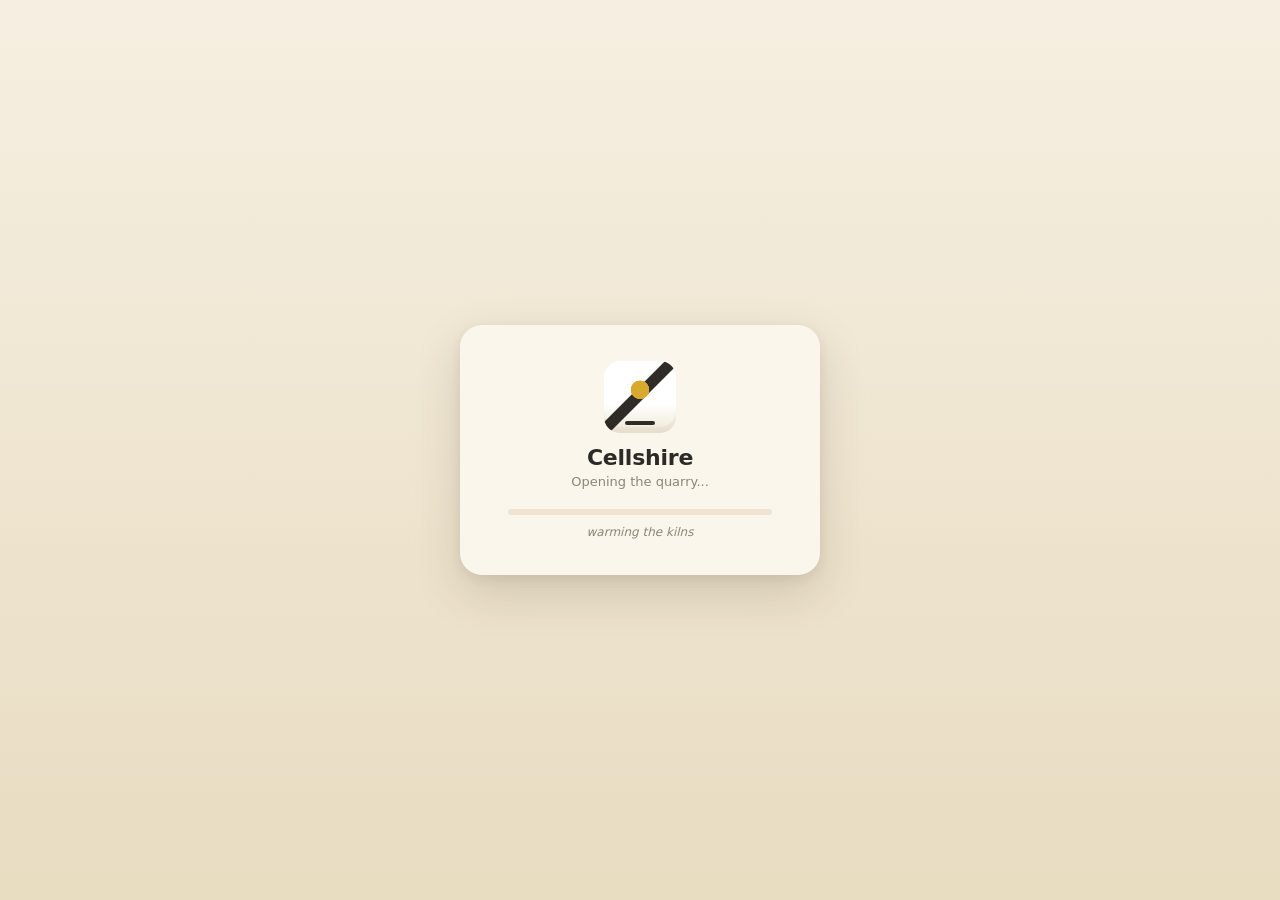
==== index.html @ f234e64b "Polish Cellshire HUD and play feedback" ====
<!DOCTYPE html>
<html lang="en">
<head>
    <meta charset="UTF-8" />
    <meta name="viewport" content="width=device-width, initial-scale=1.0, maximum-scale=1.0, user-scalable=no, viewport-fit=cover" />
    <meta name="theme-color" content="#1b5ba8" />
    <meta name="apple-mobile-web-app-capable" content="yes" />
    <meta name="apple-mobile-web-app-status-bar-style" content="black-translucent" />
    <title>Cellshire</title>
    <link rel="stylesheet" href="styles.css" />
</head>
<body>
    <div id="loading-screen">
        <div class="loading-card">
            <div class="loading-logo"></div>
            <div class="loading-title">Cellshire</div>
            <div class="loading-sub">Opening the quarry...</div>
            <div class="loading-bar"><div class="loading-fill" id="loading-fill"></div></div>
            <div class="loading-status" id="loading-status">warming the kilns</div>
        </div>
    </div>

    <div id="app" class="hidden">
        <canvas id="game-canvas"></canvas>

        <header id="title-card">
            <div class="title-logo"></div>
            <div class="title-text">
                <h1>Cellshire</h1>
                <p>Mine the epoch. Build your claim.</p>
            </div>
        </header>

        <aside id="toolbar"></aside>

        <section id="palette">
            <nav id="palette-tabs"></nav>
            <div id="palette-grid"></div>
        </section>

        <section id="hud">
            <div class="hud-row">
                <div class="hud-clock">
                    <span class="sun-icon"></span>
                    <span id="hud-time">10:42</span>
                </div>
            </div>
            <div class="hud-toggles">
                <label class="toggle"><span>Shadows</span><input type="checkbox" id="toggle-ao" checked /><span class="switch"></span></label>
                <label class="toggle"><span>Grid</span><input type="checkbox" id="toggle-grid" /><span class="switch"></span></label>
                <label class="toggle"><span>Borders</span><input type="checkbox" id="toggle-borders" checked /><span class="switch"></span></label>
            </div>
            <div class="hud-layers">Layers</div>
        </section>

        <details id="instructions" aria-label="Controls help">
            <summary class="ins-summary">
                <span class="ins-badge" aria-hidden="true">?</span>
                <span class="ins-summary-label">Controls</span>
                <span class="ins-summary-hint" aria-hidden="true">click to open</span>
            </summary>
            <div class="ins-grid ins-grid--mouse">
                <span class="key">Click</span><span>Walk, mine, or place at home</span>
                <span class="key">Drag</span><span>Brush place while at home</span>
                <span class="key">Right click</span><span>Erase at home</span>
                <span class="key">Right drag</span><span>Brush erase at home</span>
                <span class="key">Shift drag</span><span>Pan camera</span>
                <span class="key">Wheel</span><span>Zoom</span>
                <span class="key">H / V</span><span>Flip preview</span>
                <span class="key">E</span><span>Toggle erase mode</span>
                <span class="key">G</span><span>Toggle grid</span>
                <span class="key">1-5</span><span>Switch categories</span>
                <span class="key">S / R</span><span>Save / reset home</span>
            </div>
            <div class="ins-grid ins-grid--touch">
                <span class="key">Tap</span><span>Walk, mine, or place at home</span>
                <span class="key">Drag</span><span>Brush place while at home</span>
                <span class="key">Long-press</span><span>Erase at home</span>
                <span class="key">Pinch</span><span>Zoom in / out</span>
                <span class="key">Two-finger drag</span><span>Pan camera</span>
                <span class="key">Tabs</span><span>Switch asset categories</span>
            </div>
        </details>

        <div id="toast"></div>
    </div>

    <script type="module" src="src/main.js"></script>
</body>
</html>
---- styles.css ----
/* Cellshire — UI styling.
   Quarry-map panels use warm parchment, CKB cobalt, and restrained ore accents.
   All shapes are CSS only; in-game art is the generated pack. */

:root {
    --cream: #f4ede0;
    --cream-2: #ede4d2;
    --paper: #fbf6ec;
    --ink: #2b2a26;
    --ink-soft: #51504a;
    --muted: #8a8678;
    --line: #d9d0bd;
    --shadow: 0 8px 24px rgba(60, 50, 30, 0.10), 0 2px 6px rgba(60, 50, 30, 0.06);
    --shadow-lg: 0 18px 48px rgba(60, 50, 30, 0.16), 0 4px 12px rgba(60, 50, 30, 0.08);
    --cobalt: #1b5ba8;
    --cobalt-2: #2e6fbc;
    --cobalt-light: #d6e6f6;
    --terracotta: #c4622e;
    --leaf: #3d7355;
    --bougainvillea: #d85b8e;
    --sand: #e8d4a8;
    --water: #6ec8e0;
    --coal: #2f2b27;
    --ore-gold: #d9a92f;
    --radius: 14px;
    --radius-sm: 10px;
    --radius-lg: 22px;
    --edge-gap: 16px;
    --left-rail-width: 72px;
    /* Title card height (roughly): 12px padding + 44px logo + 12px padding ≈ 68px.
       Toolbar anchors directly under this with a single edge-gap so the title
       and toolbar read as one connected left rail rather than two floating cards. */
    --title-card-height: 68px;
}

* { box-sizing: border-box; }

/* Play vs build mode. The placement toolbar + asset palette are hidden in
   the public mine and become visible in dev/property editing surfaces. */
body.mode-play #toolbar,
body.mode-play #palette {
    display: none !important;
}

html, body {
    margin: 0;
    padding: 0;
    height: 100%;
    width: 100%;
    overflow: hidden;
    font-family: 'Inter', 'SF Pro Text', system-ui, -apple-system, 'Segoe UI', Roboto, sans-serif;
    color: var(--ink);
    background: linear-gradient(180deg, #f6efe1 0%, #ebe1cc 100%);
    /* iOS Safari sometimes "rubber-band" scrolls the page even when
       overflow is hidden — this disables it so swipe gestures stay
       inside the canvas where they belong. */
    overscroll-behavior: none;
    -webkit-tap-highlight-color: transparent;
    -webkit-touch-callout: none;
    -webkit-user-select: none;
    user-select: none;
    /* Use the dynamic viewport unit when available — on mobile Safari
       100vh includes the URL bar's hidden area, leaving the bottom of
       the canvas chopped off. 100dvh follows the actual visible area. */
    height: 100dvh;
}

#app.hidden { display: none; }

#game-canvas {
    position: fixed;
    inset: 0;
    width: 100vw;
    height: 100vh;
    height: 100dvh;
    display: block;
    background:
        radial-gradient(ellipse at 50% 30%, #fbf6ec 0%, #f0e7d2 60%, #e3d6ba 100%);
    cursor: crosshair;
    /* Stop the browser from interpreting touch gestures (scroll, pinch
       zoom, double-tap zoom, swipe-back nav). The InputManager handles
       all of them in JS now. */
    touch-action: none;
}

/* The touch-controls cheatsheet variant is a no-op on mouse devices —
   a media query below swaps it in on coarse-pointer devices. */
.ins-grid--touch { display: none; }

/* ── Loading screen ─────────────────────────────────────────────── */

#loading-screen {
    position: fixed;
    inset: 0;
    display: grid;
    place-items: center;
    background: linear-gradient(180deg, #f6efe1, #e8dcc1);
    z-index: 999;
}
#loading-screen.hidden { display: none; }

.loading-card {
    background: var(--paper);
    border-radius: var(--radius-lg);
    padding: 36px 48px;
    box-shadow: var(--shadow-lg);
    text-align: center;
    width: 360px;
}
.loading-logo {
    width: 72px;
    height: 72px;
    margin: 0 auto 12px;
    background:
        radial-gradient(circle at 50% 40%, var(--ore-gold) 0 16%, transparent 17%),
        linear-gradient(135deg, transparent 42%, var(--coal) 43% 53%, transparent 54%),
        linear-gradient(180deg, #fff 60%, #efe7d3 100%);
    border-radius: 16px;
    box-shadow: inset 0 -6px 0 rgba(0,0,0,0.04);
    position: relative;
}
.loading-logo::after {
    content: '';
    position: absolute;
    bottom: 8px; left: 50%; transform: translateX(-50%);
    width: 30px; height: 4px; background: var(--coal);
    border-radius: 2px;
}
.loading-title { font-size: 22px; font-weight: 700; letter-spacing: -0.01em; }
.loading-sub   { color: var(--muted); margin-top: 4px; font-size: 13px; }

.loading-bar {
    margin-top: 20px;
    height: 6px;
    width: 100%;
    background: var(--cream-2);
    border-radius: 999px;
    overflow: hidden;
}
.loading-fill {
    height: 100%;
    width: 0%;
    background: linear-gradient(90deg, var(--cobalt), var(--cobalt-2));
    transition: width 0.18s ease;
}
.loading-status {
    margin-top: 10px;
    font-size: 12px;
    color: var(--muted);
    font-style: italic;
}

/* ── Title card ────────────────────────────────────────────────── */

#title-card {
    position: fixed;
    top: 16px;
    left: 16px;
    display: flex;
    align-items: center;
    gap: 12px;
    padding: 12px 18px 12px 12px;
    background: rgba(251, 246, 236, 0.96);
    border: 1px solid rgba(47, 43, 39, 0.10);
    border-radius: var(--radius-sm);
    box-shadow: var(--shadow);
    z-index: 10;
    user-select: none;
}
.title-logo {
    width: 44px;
    height: 44px;
    border-radius: 10px;
    background:
        radial-gradient(circle at 50% 34%, var(--ore-gold) 0 18%, transparent 19%),
        linear-gradient(135deg, transparent 43%, var(--coal) 44% 54%, transparent 55%),
        linear-gradient(180deg, #fff, #f0e6cf);
    position: relative;
    box-shadow: inset 0 -4px 0 rgba(0,0,0,0.04);
}
.title-logo::before {
    content: '';
    position: absolute;
    width: 26px; height: 14px;
    border-radius: 13px 13px 0 0;
    background: var(--cobalt);
    left: 50%; top: 8px; transform: translateX(-50%);
}
.title-logo::after {
    content: '';
    position: absolute;
    width: 4px; height: 14px;
    background: var(--coal);
    border-radius: 2px;
    left: 50%; top: 22px; transform: translateX(-50%);
}
.title-text h1 {
    margin: 0;
    font-size: 20px;
    font-weight: 700;
    letter-spacing: -0.01em;
    color: var(--cobalt);
}
.title-text p {
    margin: 2px 0 0;
    font-size: 12px;
    color: var(--muted);
}

/* ── Toolbar ───────────────────────────────────────────────────── */

#toolbar {
    position: fixed;
    /* Anchored under the title card to form a single left rail.
       Vertically centering this used to leave it floating in the dead
       middle of the canvas, disconnected from the title above and the
       help below. Top-anchoring fixes the imbalance. */
    top: calc(var(--edge-gap) + var(--title-card-height) + 12px);
    left: var(--edge-gap);
    display: flex;
    flex-direction: column;
    gap: 8px;
    padding: 10px 8px;
    background: var(--paper);
    border-radius: var(--radius);
    box-shadow: var(--shadow);
    z-index: 10;
}
.tool {
    width: 60px;
    padding: 10px 6px 8px;
    border: 0;
    background: transparent;
    border-radius: var(--radius-sm);
    cursor: pointer;
    display: flex;
    flex-direction: column;
    align-items: center;
    gap: 4px;
    color: var(--ink-soft);
    transition: background 0.15s ease, color 0.15s ease, transform 0.05s ease;
    font: inherit;
}
.tool:hover { background: var(--cream-2); }
.tool:active { transform: scale(0.97); }
.tool.active {
    background: var(--cobalt-light);
    color: var(--cobalt);
}
.tool .ti {
    /* Icons are drawn on a 44×44 logical canvas. We display them at 36px
       (was 22px) so the glyph reads at a glance, sized to roughly fill
       the toolbar button without crowding the label below. */
    width: 36px;
    height: 36px;
    display: block;
}
.tool span.label {
    font-size: 11px;
    font-weight: 600;
    letter-spacing: 0.01em;
}

/* ── Palette ──────────────────────────────────────────────────── */

#palette {
    position: fixed;
    right: 12px;
    top: 12px;
    bottom: 92px;
    width: 168px;
    background: var(--paper);
    border-radius: var(--radius-sm);
    box-shadow: var(--shadow);
    z-index: 10;
    padding: 6px 6px 6px;
    display: flex;
    flex-direction: column;
    min-height: 200px;
}

#palette-tabs {
    display: flex;
    gap: 2px;
    padding: 0 2px 4px;
    border-bottom: 1px solid var(--line);
    margin-bottom: 6px;
    overflow-x: auto;
    scrollbar-width: none;
    flex-shrink: 0;
}
#palette-tabs::-webkit-scrollbar { display: none; }
.tab {
    border: 0;
    background: transparent;
    padding: 4px 6px;
    border-radius: 6px 6px 0 0;
    font: inherit;
    font-size: 9.5px;
    font-weight: 700;
    letter-spacing: 0.04em;
    color: var(--muted);
    cursor: pointer;
    text-transform: uppercase;
    white-space: nowrap;
    flex-shrink: 0;
}
.tab:hover { color: var(--ink-soft); background: var(--cream-2); }
.tab.active {
    color: var(--cobalt);
    border-bottom: 2px solid var(--cobalt);
    margin-bottom: -1px;
}

#palette-grid {
    display: grid;
    grid-template-columns: 1fr 1fr;
    gap: 4px;
    overflow-y: auto;
    overflow-x: hidden;
    padding: 2px 2px 4px;
    scroll-behavior: smooth;
    scrollbar-width: thin;
    flex: 1 1 auto;
    align-content: start;
}
#palette-grid::-webkit-scrollbar { width: 4px; }
#palette-grid::-webkit-scrollbar-thumb { background: var(--line); border-radius: 2px; }

.swatch {
    background: var(--cream);
    border-radius: 8px;
    padding: 4px 3px 3px;
    border: 2px solid transparent;
    cursor: pointer;
    text-align: center;
    user-select: none;
    transition: transform 0.05s ease, border-color 0.15s ease, background 0.15s ease;
    display: flex;
    flex-direction: column;
    align-items: center;
    gap: 2px;
}
.swatch:hover { background: #f6ecd5; transform: translateY(-1px); }
.swatch.selected {
    border-color: var(--cobalt);
    background: var(--cobalt-light);
}
.swatch canvas, .swatch img {
    width: 38px;
    height: 38px;
    image-rendering: pixelated;
    object-fit: contain;
    pointer-events: none;
}
.swatch .name {
    font-size: 9px;
    font-weight: 600;
    color: var(--ink-soft);
    line-height: 1.1;
    height: 20px;
    display: flex;
    align-items: center;
    text-align: center;
    overflow: hidden;
}

/* ── HUD (desktop top-right controls) ─────────────────────────── */

#hud {
    position: fixed;
    right: 12px;
    top: calc(12px + env(safe-area-inset-top));
    width: 280px;
    display: flex;
    flex-direction: row;
    align-items: center;
    flex-wrap: wrap;
    gap: 6px 8px;
    background: rgba(251, 246, 236, 0.96);
    border: 1px solid rgba(47, 43, 39, 0.10);
    border-radius: var(--radius-sm);
    box-shadow: var(--shadow);
    padding: 8px 10px;
    z-index: 10;
    font-size: 11px;
}
.hud-row { display: flex; align-items: center; gap: 5px; }
.hud-clock {
    display: flex;
    align-items: center;
    gap: 5px;
    font-weight: 700;
    font-size: 12px;
    color: var(--ink);
}
.sun-icon {
    width: 12px; height: 12px;
    border-radius: 50%;
    background:
        radial-gradient(circle at 50% 50%, #ffc24a 0 35%, #f0a623 36% 60%, transparent 61%);
    box-shadow: 0 0 5px rgba(240, 166, 35, 0.5);
    position: relative;
}

.hud-toggles {
    display: flex;
    flex-direction: row;
    flex-wrap: wrap;
    gap: 4px 8px;
    width: auto;
    margin-top: 0;
    padding-top: 0;
    border-top: 0;
    flex: 1 1 auto;
    justify-content: flex-end;
}
.toggle {
    display: flex;
    align-items: center;
    gap: 4px;
    font-size: 10px;
    color: var(--ink-soft);
    cursor: pointer;
    user-select: none;
    white-space: nowrap;
}
.toggle input { display: none; }
.toggle .switch {
    width: 22px;
    height: 12px;
    background: #d8d2c4;
    border-radius: 999px;
    position: relative;
    transition: background 0.15s ease;
    flex-shrink: 0;
}
.toggle .switch::after {
    content: '';
    position: absolute;
    width: 8px; height: 8px;
    border-radius: 50%;
    background: #fff;
    top: 2px; left: 2px;
    box-shadow: 0 1px 2px rgba(0,0,0,0.2);
    transition: transform 0.15s ease;
}
.toggle input:checked + .switch { background: #6ec07a; }
.toggle input:checked + .switch::after { transform: translateX(10px); }

.hud-layers {
    display: none;
}

/* -- Epoch status -------------------------------------------------- */

#epoch-hud {
    position: fixed;
    top: calc(12px + env(safe-area-inset-top));
    left: 50%;
    transform: translateX(-50%);
    z-index: 18;
    display: grid;
    grid-template-columns: auto auto;
    align-items: center;
    gap: 1px 8px;
    max-width: min(320px, calc(100vw - 24px));
    padding: 8px 10px;
    border-radius: 8px;
    background: rgba(255, 252, 244, 0.94);
    border: 1px solid rgba(31, 42, 55, 0.12);
    box-shadow: var(--shadow);
    color: var(--ink);
    backdrop-filter: blur(8px);
    pointer-events: auto;
}
#epoch-hud::before {
    content: "";
    width: 8px;
    height: 8px;
    border-radius: 50%;
    grid-row: 1 / span 2;
    align-self: center;
    background: #3fb950;
    box-shadow: 0 0 0 3px rgba(63, 185, 80, 0.16);
}
#epoch-hud[data-tone="cached"]::before {
    background: #d99a24;
    box-shadow: 0 0 0 3px rgba(217, 154, 36, 0.18);
}
#epoch-hud[data-tone="warning"]::before {
    background: #c95050;
    box-shadow: 0 0 0 3px rgba(201, 80, 80, 0.18);
}
#epoch-hud[data-tone="high-value"] {
    border-color: rgba(168, 122, 26, 0.35);
    background: rgba(255, 248, 219, 0.96);
}
#epoch-hud[data-tone="high-value"]::before {
    background: #e0b43c;
    box-shadow: 0 0 0 3px rgba(224, 180, 60, 0.2);
}
.epoch-hud__title {
    font-size: 12px;
    line-height: 1.1;
    font-weight: 800;
    letter-spacing: 0;
}
.epoch-hud__detail {
    font-size: 10px;
    line-height: 1.2;
    color: var(--ink-soft);
    white-space: nowrap;
}
.epoch-hud__reload {
    grid-row: 1 / span 2;
    grid-column: 3;
    border: 0;
    border-radius: 6px;
    background: var(--cobalt);
    color: #fff;
    font-weight: 800;
    font-size: 10px;
    padding: 7px 9px;
    cursor: pointer;
}
.epoch-hud__reload[hidden] { display: none; }
.epoch-hud__reload:hover { filter: brightness(1.05); }

/* -- Property travel ---------------------------------------------- */

#property-hud {
    position: fixed;
    top: calc(66px + env(safe-area-inset-top));
    right: calc(12px + env(safe-area-inset-right));
    z-index: 18;
    display: grid;
    grid-template-columns: minmax(0, 1fr) auto;
    align-items: center;
    gap: 1px 8px;
    width: min(280px, calc(100vw - 24px));
    padding: 8px 10px;
    border-radius: 8px;
    background: rgba(255, 252, 244, 0.94);
    border: 1px solid rgba(31, 42, 55, 0.12);
    box-shadow: var(--shadow);
    color: var(--ink);
    backdrop-filter: blur(8px);
}
.property-hud__label {
    font-size: 12px;
    line-height: 1.1;
    font-weight: 800;
    letter-spacing: 0;
}
.property-hud__detail {
    grid-column: 1;
    font-size: 10px;
    line-height: 1.2;
    color: var(--ink-soft);
    white-space: nowrap;
}
.property-hud__action {
    grid-row: 1 / span 2;
    grid-column: 2;
    border: 0;
    border-radius: 6px;
    background: var(--leaf);
    color: #fff;
    font-weight: 800;
    font-size: 10px;
    padding: 7px 9px;
    cursor: pointer;
}
.property-hud__action:hover { filter: brightness(1.05); }
body.mode-property #property-hud {
    border-color: rgba(61, 115, 85, 0.28);
    background: rgba(244, 251, 237, 0.96);
}

/* -- Wallet identity ---------------------------------------------- */

#wallet-hud {
    position: fixed;
    top: calc(120px + env(safe-area-inset-top));
    right: calc(12px + env(safe-area-inset-right));
    z-index: 18;
    display: grid;
    grid-template-columns: auto auto auto;
    align-items: center;
    gap: 2px 8px;
    max-width: min(300px, calc(100vw - 24px));
    padding: 8px 10px;
    border-radius: 8px;
    background: rgba(255, 252, 244, 0.94);
    border: 1px solid rgba(31, 42, 55, 0.12);
    box-shadow: var(--shadow);
    color: var(--ink);
    backdrop-filter: blur(8px);
    pointer-events: auto;
}
#wallet-hud::before {
    content: "";
    width: 8px;
    height: 8px;
    border-radius: 50%;
    grid-row: 1 / span 2;
    background: #a8a29a;
    box-shadow: 0 0 0 3px rgba(168, 162, 154, 0.16);
}
#wallet-hud[data-state="connected"]::before {
    background: #3fb950;
    box-shadow: 0 0 0 3px rgba(63, 185, 80, 0.16);
}
#wallet-hud[data-state="connecting"]::before {
    background: #d99a24;
    box-shadow: 0 0 0 3px rgba(217, 154, 36, 0.18);
}
#wallet-hud[data-state="failed"]::before {
    background: #c95050;
    box-shadow: 0 0 0 3px rgba(201, 80, 80, 0.18);
}
.wallet-hud__label {
    font-size: 12px;
    line-height: 1.1;
    font-weight: 800;
    letter-spacing: 0;
}
.wallet-hud__detail {
    font-size: 10px;
    line-height: 1.2;
    color: var(--ink-soft);
}
.wallet-hud__action {
    grid-row: 1 / span 2;
    grid-column: 3;
    border: 0;
    border-radius: 6px;
    background: var(--cobalt);
    color: #fff;
    font-weight: 800;
    font-size: 10px;
    padding: 7px 9px;
    cursor: pointer;
    white-space: nowrap;
}
.wallet-hud__action:disabled {
    opacity: 0.62;
    cursor: wait;
}
.wallet-hud__action:not(:disabled):hover { filter: brightness(1.05); }

/* ── Instructions panel ────────────────────────────────────────── */

/* The controls help is a collapsible disclosure (native <details>):
   - Closed: a small "?" badge in the bottom-left, easy to ignore.
   - Open: the full keyboard cheatsheet expands above the badge.
   Defaulting to closed reclaims a big chunk of bottom-left canvas
   space and removes the visual competition with the right-side palette. */
#instructions {
    position: fixed;
    left: var(--edge-gap);
    bottom: var(--edge-gap);
    z-index: 30;
    background: rgba(251, 246, 236, 0.94);
    backdrop-filter: blur(8px);
    border-radius: var(--radius-sm);
    box-shadow: var(--shadow);
    color: var(--ink-soft);
    font-size: 11px;
    overflow: hidden;
    max-width: 280px;
    transition: box-shadow 0.18s ease;
}
#instructions[open] {
    box-shadow: var(--shadow-lg);
}

.ins-summary {
    list-style: none;
    cursor: pointer;
    user-select: none;
    display: flex;
    align-items: center;
    gap: 8px;
    padding: 8px 12px 8px 8px;
    color: var(--cobalt);
    font-weight: 700;
    font-size: 12px;
    letter-spacing: 0.02em;
    transition: background 0.15s ease;
}
.ins-summary:hover { background: rgba(214, 230, 246, 0.45); }
.ins-summary::-webkit-details-marker { display: none; }
.ins-summary::marker { display: none; content: ''; }

.ins-badge {
    width: 22px;
    height: 22px;
    border-radius: 7px;
    background: var(--cobalt);
    color: var(--paper);
    display: inline-flex;
    align-items: center;
    justify-content: center;
    font-weight: 800;
    font-size: 13px;
    line-height: 1;
    flex-shrink: 0;
    box-shadow: inset 0 -2px 0 rgba(0,0,0,0.10);
}
.ins-summary-label { color: var(--cobalt); }
.ins-summary-hint {
    margin-left: 4px;
    font-size: 10px;
    font-weight: 500;
    color: var(--muted);
    letter-spacing: 0;
    text-transform: none;
}
#instructions[open] .ins-summary-hint { display: none; }
#instructions[open] .ins-summary {
    border-bottom: 1px solid var(--line);
}

.ins-grid {
    display: grid;
    grid-template-columns: auto 1fr;
    gap: 4px 10px;
    align-items: center;
    line-height: 1.2;
    padding: 9px 12px 11px;
}
.key {
    min-width: 60px;
    padding: 2px 6px;
    border: 1px solid rgba(27, 91, 168, 0.18);
    border-radius: 5px;
    background: rgba(214, 230, 246, 0.65);
    color: var(--cobalt);
    font-weight: 800;
    font-size: 9.5px;
    text-align: center;
    white-space: nowrap;
}

/* ── Toast ────────────────────────────────────────────────────── */

#toast {
    position: fixed;
    left: 50%;
    top: 16px;
    transform: translate(-50%, -20px);
    padding: 8px 16px;
    background: var(--ink);
    color: var(--paper);
    border-radius: 999px;
    font-size: 13px;
    font-weight: 500;
    opacity: 0;
    pointer-events: none;
    transition: opacity 0.2s ease, transform 0.2s ease;
    z-index: 100;
}
#toast.show {
    opacity: 1;
    transform: translate(-50%, 0);
}

/* ── Responsive: tablet (≤900px) ──────────────────────────────── */

@media (max-width: 900px) {
    #palette {
        width: calc(100vw - 32px);
        right: 16px;
        top: auto;
        bottom: calc(16px + env(safe-area-inset-bottom));
        height: 180px;
    }
    #palette-grid {
        grid-template-columns: repeat(auto-fill, minmax(58px, 1fr));
    }
    /* HUD is duplicate info on small screens — palette dominates the
       bottom edge already. The compact controls badge stays so the
       cheatsheet is still discoverable on touch / portrait layouts;
       it lifts up to clear the bottom palette. */
    #hud { display: none; }
    #instructions {
        bottom: calc(180px + 24px + env(safe-area-inset-bottom));
    }
    /* Open state on narrow screens: cap the height so the cheatsheet
       can scroll instead of pushing offscreen. */
    #instructions[open] .ins-grid {
        max-height: 50vh;
        overflow-y: auto;
    }
}

/* ── Responsive: phone portrait (≤640px) ──────────────────────── */

/* Below 640px we're almost certainly on a phone in portrait. The
   redesign here optimises for the realities of one-thumb operation
   on a small screen:
     • The title card collapses to logo + short name to reclaim space.
     • The toolbar shrinks to icon-only and tucks against the safe-area
       inset on the left.
     • The palette becomes a full-width bottom sheet with bigger swatches.
     • The controls badge uses a 44px touch target and floats above the
       palette out of thumb-reach so it isn't tapped accidentally. */

@media (max-width: 640px) {
    :root {
        --edge-gap: 10px;
        --title-card-height: 52px;
    }

    /* Compact title card: logo + just the headline, subtitle hidden
       (it's prose, not a tool). Anchor with safe-area inset so the
       iPhone notch doesn't sit on top of the title text. */
    #title-card {
        top: calc(10px + env(safe-area-inset-top));
        left: calc(10px + env(safe-area-inset-left));
        padding: 8px 12px 8px 8px;
        gap: 8px;
        border-radius: var(--radius-sm);
    }
    .title-logo {
        width: 36px;
        height: 36px;
        border-radius: 8px;
    }
    .title-logo::before { width: 22px; height: 12px; top: 6px; }
    .title-logo::after  { width: 3px; height: 12px; top: 18px; }
    .title-text h1 { font-size: 15px; line-height: 1.1; }
    .title-text p  { display: none; }

    /* Toolbar: drop the labels (icons are already self-evident at this
       size) and tighten everything so it doesn't crowd the canvas.
       Each tool is still ≥44×44 touch target — Apple/Material guideline
       minimum — and the icon now visually fills the button instead of
       hiding in the middle of it. */
    #toolbar {
        top: calc(10px + env(safe-area-inset-top) + var(--title-card-height) + 8px);
        left: calc(8px + env(safe-area-inset-left));
        padding: 6px 5px;
        gap: 4px;
        border-radius: var(--radius-sm);
    }
    .tool {
        width: 50px;
        padding: 7px 4px;
        gap: 2px;
    }
    .tool .ti { width: 32px; height: 32px; }
    .tool span.label { display: none; }

    /* Palette: full-width bottom sheet, taller, larger swatches sized
       for fingertips. Sits above the iOS home indicator. */
    #palette {
        left: calc(8px + env(safe-area-inset-left));
        right: calc(8px + env(safe-area-inset-right));
        width: auto;
        bottom: calc(8px + env(safe-area-inset-bottom));
        height: 200px;
        padding: 4px 6px 6px;
    }
    #palette-tabs {
        gap: 4px;
        padding: 2px 2px 4px;
    }
    .tab {
        font-size: 11px;
        padding: 6px 10px;
        min-height: 32px;
    }
    #palette-grid {
        grid-template-columns: repeat(auto-fill, minmax(72px, 1fr));
        gap: 6px;
    }
    .swatch { padding: 6px 4px 4px; min-height: 78px; }
    .swatch canvas, .swatch img { width: 44px; height: 44px; }
    .swatch .name { font-size: 10px; height: 22px; }

    /* Controls badge: bigger target, lifted above the palette sheet,
       and with the open panel scrollable so a long cheatsheet doesn't
       spill off the top of the screen. */
    #instructions {
        left: calc(8px + env(safe-area-inset-left));
        bottom: calc(200px + 16px + env(safe-area-inset-bottom));
        max-width: calc(100vw - 16px - env(safe-area-inset-left) - env(safe-area-inset-right));
    }
    .ins-summary {
        padding: 10px 14px 10px 10px;
        min-height: 44px;
    }
    .ins-badge { width: 26px; height: 26px; font-size: 14px; }
    .ins-summary-hint { display: none; }
    #instructions[open] .ins-grid {
        max-height: 40vh;
        overflow-y: auto;
        -webkit-overflow-scrolling: touch;
    }

    /* Toast clears the safe-area + title-card on phones. */
    #toast {
        top: calc(env(safe-area-inset-top) + 8px);
        font-size: 12px;
        padding: 7px 14px;
    }
}

/* ── Responsive: very small phones (≤380px) ───────────────────── */

/* On a 360-class device the bottom palette + toolbar would otherwise
   eat the canvas. Tighten further: 5-tool grid that wraps, smaller
   palette swatches. */
@media (max-width: 380px) {
    .tool { width: 46px; padding: 6px 3px; }
    .tool .ti { width: 28px; height: 28px; }
    #palette { height: 184px; }
    #palette-grid { grid-template-columns: repeat(auto-fill, minmax(64px, 1fr)); }
    .swatch canvas, .swatch img { width: 38px; height: 38px; }
    #instructions { bottom: calc(184px + 14px + env(safe-area-inset-bottom)); }
}

/* ── Responsive: phone landscape ──────────────────────────────── */

/* Landscape on a phone (short height, wide layout): bring the palette
   back to the right side as a slim column instead of eating the bottom
   third of the screen, and shrink the title back even further. */
@media (max-height: 480px) and (orientation: landscape) {
    #title-card {
        padding: 6px 10px 6px 6px;
    }
    .title-logo { width: 32px; height: 32px; }
    .title-text h1 { font-size: 14px; }
    .title-text p  { display: none; }

    #toolbar {
        top: calc(8px + env(safe-area-inset-top));
        left: calc(8px + env(safe-area-inset-left));
        padding: 5px 4px;
        gap: 3px;
    }
    .tool { width: 44px; padding: 6px 3px; }
    .tool .ti { width: 26px; height: 26px; }
    .tool span.label { display: none; }

    #palette {
        top: calc(8px + env(safe-area-inset-top));
        right: calc(8px + env(safe-area-inset-right));
        bottom: calc(8px + env(safe-area-inset-bottom));
        left: auto;
        width: 200px;
        height: auto;
    }
    #palette-grid { grid-template-columns: repeat(2, 1fr); }
    #instructions {
        bottom: calc(8px + env(safe-area-inset-bottom));
        left: calc(8px + env(safe-area-inset-left));
    }
}

/* ── Coarse-pointer (touch device) cheatsheet swap ────────────── */

/* On any pointer-coarse device (phones, tablets, touch laptops in
   tablet mode) the keyboard shortcuts are useless — swap to the
   touch-gesture cheatsheet. Pure CSS, no JS detection needed. */
@media (pointer: coarse) {
    .ins-grid--mouse { display: none; }
    .ins-grid--touch { display: grid; }
    /* Touch devices often have a crosshair-incompatible cursor. */
    #game-canvas { cursor: default; }
}

/* ── Character picker ───────────────────────────────────────────── */

.char-picker {
    position: fixed;
    inset: 0;
    z-index: 1000;
    display: flex;
    align-items: center;
    justify-content: center;
    opacity: 1;
    transition: opacity 300ms ease;
}

.char-picker--leaving {
    opacity: 0;
    pointer-events: none;
}

.char-picker__scrim {
    position: absolute;
    inset: 0;
    background: rgba(8, 12, 20, 0.7);
    backdrop-filter: blur(2px);
    -webkit-backdrop-filter: blur(2px);
}

.char-picker__panel {
    position: relative;
    width: min(720px, 92vw);
    padding: 32px 36px 28px;
    background: #1a2030;
    border: 1px solid #2c3550;
    border-radius: 12px;
    box-shadow: 0 24px 64px rgba(0, 0, 0, 0.5);
    color: #f5e9c8;
    text-align: center;
    font-family: ui-sans-serif, system-ui, -apple-system, sans-serif;
}

.char-picker__panel h1 {
    margin: 0 0 4px;
    font-size: 1.6rem;
    letter-spacing: 0.18em;
    color: #f5e9c8;
}

.char-picker__subtitle {
    margin: 0 0 24px;
    font-size: 0.95rem;
    color: #9aa4bf;
    letter-spacing: 0.04em;
}

.char-picker__cards {
    list-style: none;
    padding: 0;
    margin: 0 0 24px;
    display: flex;
    gap: 16px;
    justify-content: center;
}

.char-picker__cards > li { display: contents; }

.char-card {
    position: relative;
    flex: 1 1 0;
    max-width: 200px;
    min-height: 260px;
    padding: 20px 12px 16px;
    background: #232a3d;
    border: 2px solid transparent;
    border-radius: 10px;
    color: inherit;
    font: inherit;
    cursor: pointer;
    display: flex;
    flex-direction: column;
    align-items: center;
    gap: 10px;
    transition: transform 200ms ease, border-color 200ms ease,
                box-shadow 200ms ease, background 200ms ease;
}

.char-card:hover {
    transform: translateY(-4px);
    background: #29314a;
    box-shadow: 0 8px 24px rgba(0, 0, 0, 0.35);
}

.char-card[aria-checked="true"] {
    border-color: var(--accent);
    box-shadow: 0 0 0 4px color-mix(in srgb, var(--accent) 25%, transparent),
                0 8px 24px rgba(0, 0, 0, 0.4);
}

.char-card__preview {
    width: 96px;
    height: 96px;
    display: flex;
    align-items: center;
    justify-content: center;
}

.char-card__preview img {
    max-width: 100%;
    max-height: 100%;
    image-rendering: pixelated;
}

/* Tinted-cube fallback when the PNG is missing. */
.char-card__cube {
    width: 56px;
    height: 56px;
    background: var(--accent);
    transform: rotateX(55deg) rotateZ(45deg);
    box-shadow:
        4px 4px 0 color-mix(in srgb, var(--accent) 70%, #000 30%),
        8px 8px 0 color-mix(in srgb, var(--accent) 50%, #000 50%);
}

.char-card__name {
    margin: 0;
    font-size: 1.05rem;
    color: #f5e9c8;
}

.char-card__tagline {
    margin: 0;
    font-size: 0.8rem;
    color: #9aa4bf;
    letter-spacing: 0.02em;
}

.char-card__key {
    position: absolute;
    top: 8px;
    right: 10px;
    font-size: 0.75rem;
    color: #6b7592;
    border: 1px solid #3a4361;
    border-radius: 4px;
    padding: 1px 6px;
    font-family: ui-monospace, monospace;
}

.char-picker__confirm {
    appearance: none;
    background: #f5b340;
    border: none;
    color: #1a2030;
    padding: 12px 28px;
    border-radius: 8px;
    font: inherit;
    font-weight: 600;
    letter-spacing: 0.04em;
    cursor: pointer;
    transition: background 150ms ease, transform 150ms ease;
}

.char-picker__confirm:disabled {
    background: #3a4361;
    color: #6b7592;
    cursor: not-allowed;
}

.char-picker__confirm:not(:disabled):hover {
    background: #f7c25c;
    transform: translateY(-1px);
}
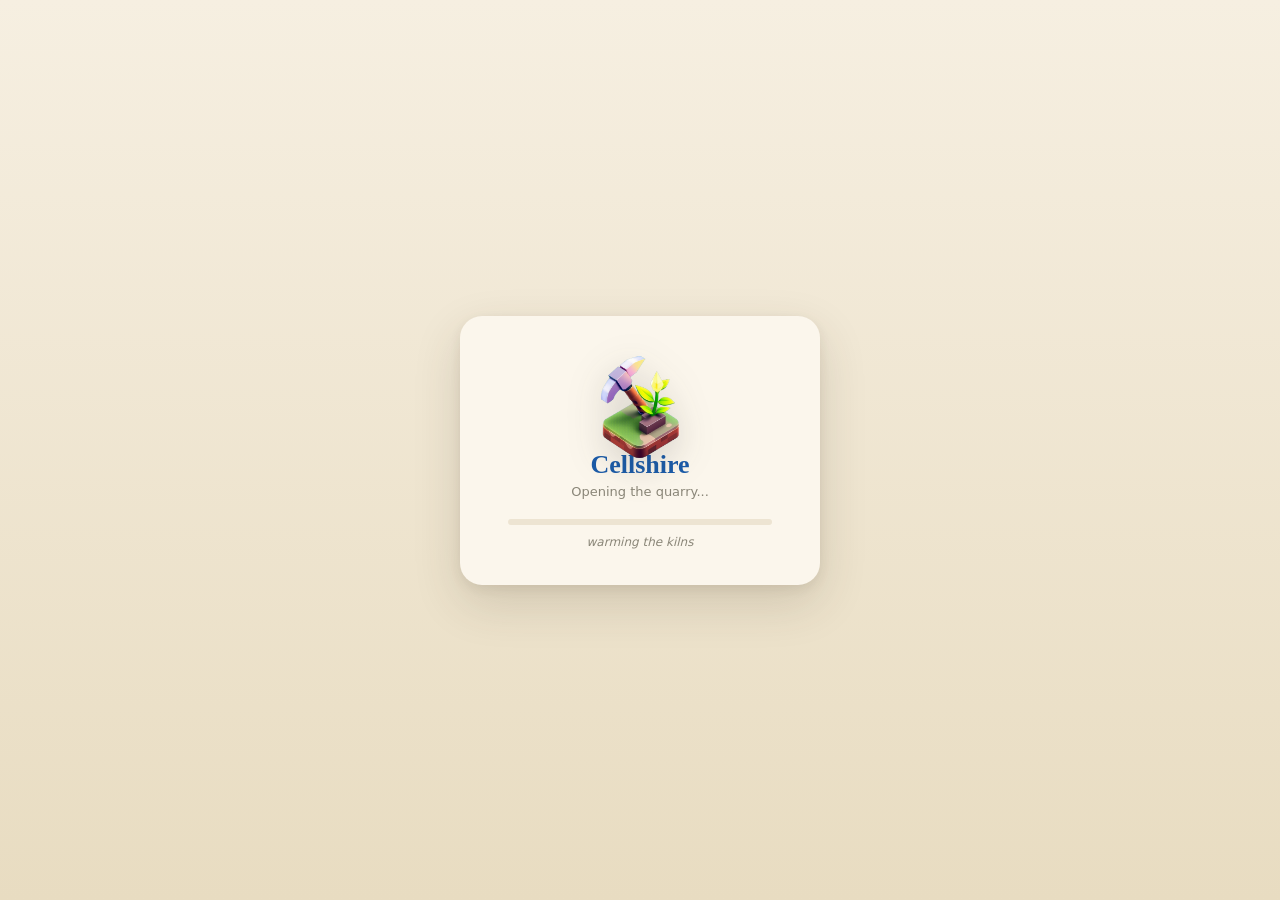
==== commit f70f4f3a: "Render Cellshire logo as image elements" ====
--- a/index.html
+++ b/index.html
@@ -7,12 +7,14 @@
     <meta name="apple-mobile-web-app-capable" content="yes" />
     <meta name="apple-mobile-web-app-status-bar-style" content="black-translucent" />
     <title>Cellshire</title>
-    <link rel="stylesheet" href="styles.css" />
+    <link rel="stylesheet" href="styles.css?v=brand-logo-2" />
 </head>
 <body>
     <div id="loading-screen">
         <div class="loading-card">
-            <div class="loading-logo"></div>
+            <div class="loading-logo">
+                <img class="brand-mark" src="assets/cellshire_logo.png?v=brand-logo-2" width="86" height="86" alt="" />
+            </div>
             <div class="loading-title">Cellshire</div>
             <div class="loading-sub">Opening the quarry...</div>
             <div class="loading-bar"><div class="loading-fill" id="loading-fill"></div></div>
@@ -24,7 +26,9 @@
         <canvas id="game-canvas"></canvas>
 
         <header id="title-card">
-            <div class="title-logo"></div>
+            <div class="title-logo">
+                <img class="brand-mark" src="assets/cellshire_logo.png?v=brand-logo-2" width="52" height="52" alt="" />
+            </div>
             <div class="title-text">
                 <h1>Cellshire</h1>
                 <p>Mine the epoch. Build your claim.</p>
--- a/styles.css
+++ b/styles.css
@@ -27,10 +27,11 @@
     --radius-lg: 22px;
     --edge-gap: 16px;
     --left-rail-width: 72px;
-    /* Title card height (roughly): 12px padding + 44px logo + 12px padding ≈ 68px.
+    --brand-font: 'Palatino Linotype', Palatino, 'Book Antiqua', Georgia, serif;
+    /* Title card height (roughly): 12px padding + 52px logo + 12px padding ≈ 76px.
        Toolbar anchors directly under this with a single edge-gap so the title
        and toolbar read as one connected left rail rather than two floating cards. */
-    --title-card-height: 68px;
+    --title-card-height: 76px;
 }
 
 * { box-sizing: border-box; }
@@ -108,25 +109,32 @@
     width: 360px;
 }
 .loading-logo {
-    width: 72px;
-    height: 72px;
+    width: 86px;
+    height: 86px;
     margin: 0 auto 12px;
-    background:
-        radial-gradient(circle at 50% 40%, var(--ore-gold) 0 16%, transparent 17%),
-        linear-gradient(135deg, transparent 42%, var(--coal) 43% 53%, transparent 54%),
-        linear-gradient(180deg, #fff 60%, #efe7d3 100%);
-    border-radius: 16px;
-    box-shadow: inset 0 -6px 0 rgba(0,0,0,0.04);
-    position: relative;
+    display: grid;
+    place-items: center;
+    background: transparent;
+    filter: drop-shadow(0 10px 18px rgba(43, 42, 38, 0.18));
+}
+.brand-mark {
+    display: block;
+    width: 100%;
+    height: 100%;
+    object-fit: contain;
+    pointer-events: none;
+    user-select: none;
 }
 .loading-logo::after {
-    content: '';
-    position: absolute;
-    bottom: 8px; left: 50%; transform: translateX(-50%);
-    width: 30px; height: 4px; background: var(--coal);
-    border-radius: 2px;
-}
-.loading-title { font-size: 22px; font-weight: 700; letter-spacing: -0.01em; }
+    display: none;
+}
+.loading-title {
+    font-family: var(--brand-font);
+    font-size: 26px;
+    font-weight: 700;
+    letter-spacing: 0;
+    color: var(--cobalt);
+}
 .loading-sub   { color: var(--muted); margin-top: 4px; font-size: 13px; }
 
 .loading-bar {
@@ -168,37 +176,27 @@
     user-select: none;
 }
 .title-logo {
-    width: 44px;
-    height: 44px;
-    border-radius: 10px;
-    background:
-        radial-gradient(circle at 50% 34%, var(--ore-gold) 0 18%, transparent 19%),
-        linear-gradient(135deg, transparent 43%, var(--coal) 44% 54%, transparent 55%),
-        linear-gradient(180deg, #fff, #f0e6cf);
-    position: relative;
-    box-shadow: inset 0 -4px 0 rgba(0,0,0,0.04);
+    width: 52px;
+    height: 52px;
+    flex: 0 0 52px;
+    display: grid;
+    place-items: center;
+    background: transparent;
+    filter: drop-shadow(0 4px 8px rgba(43, 42, 38, 0.16));
 }
 .title-logo::before {
-    content: '';
-    position: absolute;
-    width: 26px; height: 14px;
-    border-radius: 13px 13px 0 0;
-    background: var(--cobalt);
-    left: 50%; top: 8px; transform: translateX(-50%);
+    display: none;
 }
 .title-logo::after {
-    content: '';
-    position: absolute;
-    width: 4px; height: 14px;
-    background: var(--coal);
-    border-radius: 2px;
-    left: 50%; top: 22px; transform: translateX(-50%);
+    display: none;
 }
 .title-text h1 {
     margin: 0;
-    font-size: 20px;
+    font-family: var(--brand-font);
+    font-size: 23px;
     font-weight: 700;
-    letter-spacing: -0.01em;
+    line-height: 1;
+    letter-spacing: 0;
     color: var(--cobalt);
 }
 .title-text p {
@@ -576,6 +574,20 @@
 body.mode-property #property-hud {
     border-color: rgba(61, 115, 85, 0.28);
     background: rgba(244, 251, 237, 0.96);
+}
+
+#inventory-hud {
+    top: auto !important;
+    right: 12px !important;
+    bottom: 12px !important;
+    left: auto !important;
+}
+
+#perf-hud {
+    top: calc(16px + var(--title-card-height) + 28px) !important;
+    left: 16px !important;
+    right: auto !important;
+    bottom: auto !important;
 }
 
 /* -- Wallet identity ---------------------------------------------- */
@@ -825,13 +837,11 @@
         border-radius: var(--radius-sm);
     }
     .title-logo {
-        width: 36px;
-        height: 36px;
-        border-radius: 8px;
-    }
-    .title-logo::before { width: 22px; height: 12px; top: 6px; }
-    .title-logo::after  { width: 3px; height: 12px; top: 18px; }
-    .title-text h1 { font-size: 15px; line-height: 1.1; }
+        width: 38px;
+        height: 38px;
+        flex-basis: 38px;
+    }
+    .title-text h1 { font-size: 18px; line-height: 1; }
     .title-text p  { display: none; }
 
     /* Toolbar: drop the labels (icons are already self-evident at this
@@ -932,8 +942,8 @@
     #title-card {
         padding: 6px 10px 6px 6px;
     }
-    .title-logo { width: 32px; height: 32px; }
-    .title-text h1 { font-size: 14px; }
+    .title-logo { width: 34px; height: 34px; flex-basis: 34px; }
+    .title-text h1 { font-size: 16px; }
     .title-text p  { display: none; }
 
     #toolbar {
@@ -1014,8 +1024,9 @@
 
 .char-picker__panel h1 {
     margin: 0 0 4px;
+    font-family: var(--brand-font);
     font-size: 1.6rem;
-    letter-spacing: 0.18em;
+    letter-spacing: 0;
     color: #f5e9c8;
 }
 
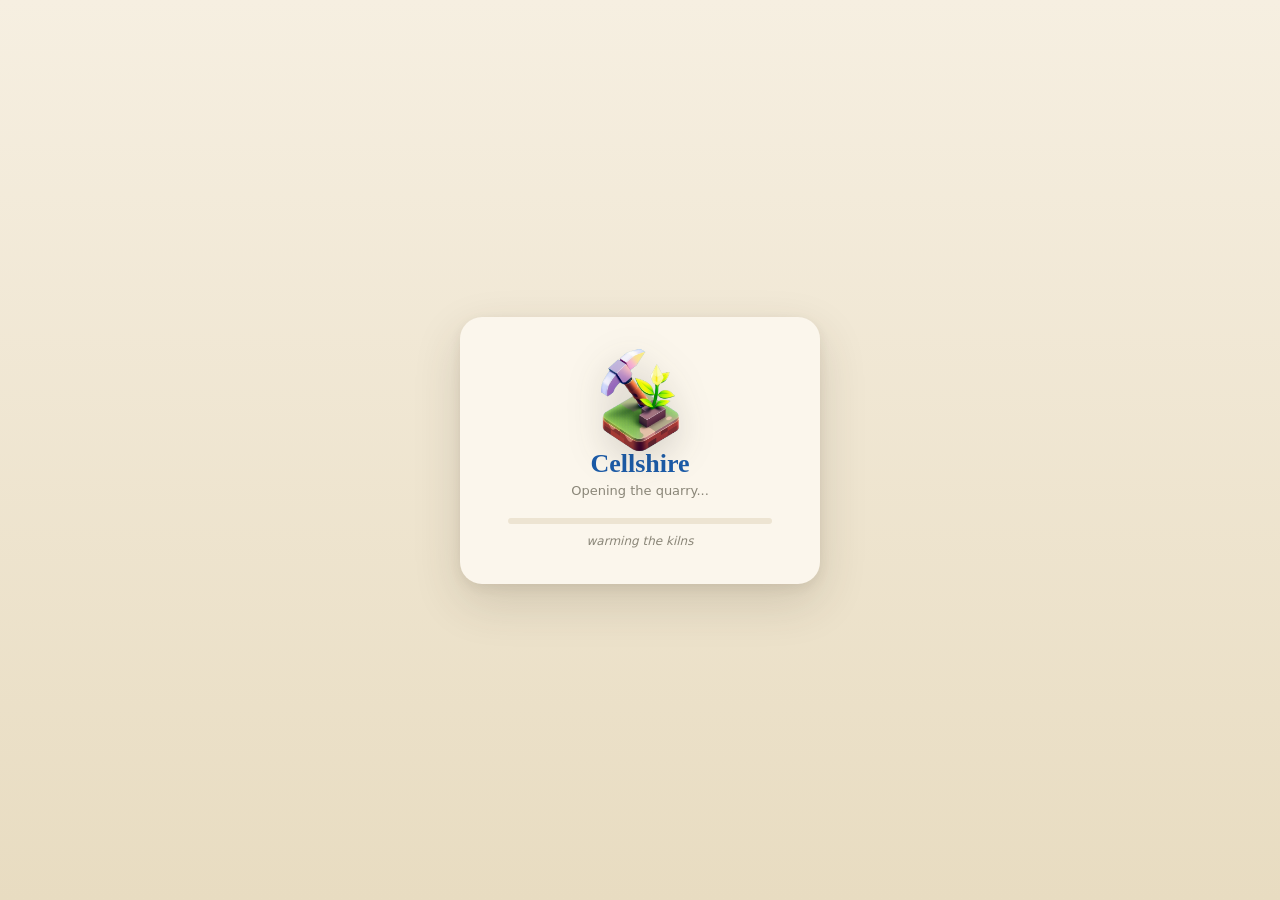
==== commit 060068b6: "Refine Cellshire logo alignment" ====
--- a/index.html
+++ b/index.html
@@ -7,13 +7,13 @@
     <meta name="apple-mobile-web-app-capable" content="yes" />
     <meta name="apple-mobile-web-app-status-bar-style" content="black-translucent" />
     <title>Cellshire</title>
-    <link rel="stylesheet" href="styles.css?v=brand-logo-2" />
+    <link rel="stylesheet" href="styles.css?v=brand-logo-4" />
 </head>
 <body>
     <div id="loading-screen">
         <div class="loading-card">
             <div class="loading-logo">
-                <img class="brand-mark" src="assets/cellshire_logo.png?v=brand-logo-2" width="86" height="86" alt="" />
+                <img class="brand-mark" src="assets/cellshire_logo.png?v=brand-logo-4" width="86" height="86" alt="" />
             </div>
             <div class="loading-title">Cellshire</div>
             <div class="loading-sub">Opening the quarry...</div>
@@ -27,7 +27,7 @@
 
         <header id="title-card">
             <div class="title-logo">
-                <img class="brand-mark" src="assets/cellshire_logo.png?v=brand-logo-2" width="52" height="52" alt="" />
+                <img class="brand-mark" src="assets/cellshire_logo.png?v=brand-logo-4" width="52" height="52" alt="" />
             </div>
             <div class="title-text">
                 <h1>Cellshire</h1>
--- a/styles.css
+++ b/styles.css
@@ -111,7 +111,7 @@
 .loading-logo {
     width: 86px;
     height: 86px;
-    margin: 0 auto 12px;
+    margin: -8px auto 18px;
     display: grid;
     place-items: center;
     background: transparent;
@@ -164,6 +164,7 @@
     position: fixed;
     top: 16px;
     left: 16px;
+    min-height: var(--title-card-height);
     display: flex;
     align-items: center;
     gap: 12px;
@@ -179,8 +180,10 @@
     width: 52px;
     height: 52px;
     flex: 0 0 52px;
+    align-self: center;
     display: grid;
     place-items: center;
+    margin-block: auto;
     background: transparent;
     filter: drop-shadow(0 4px 8px rgba(43, 42, 38, 0.16));
 }
@@ -189,6 +192,12 @@
 }
 .title-logo::after {
     display: none;
+}
+.title-text {
+    min-height: 52px;
+    display: flex;
+    flex-direction: column;
+    justify-content: center;
 }
 .title-text h1 {
     margin: 0;
@@ -841,6 +850,7 @@
         height: 38px;
         flex-basis: 38px;
     }
+    .title-text { min-height: 38px; }
     .title-text h1 { font-size: 18px; line-height: 1; }
     .title-text p  { display: none; }
 
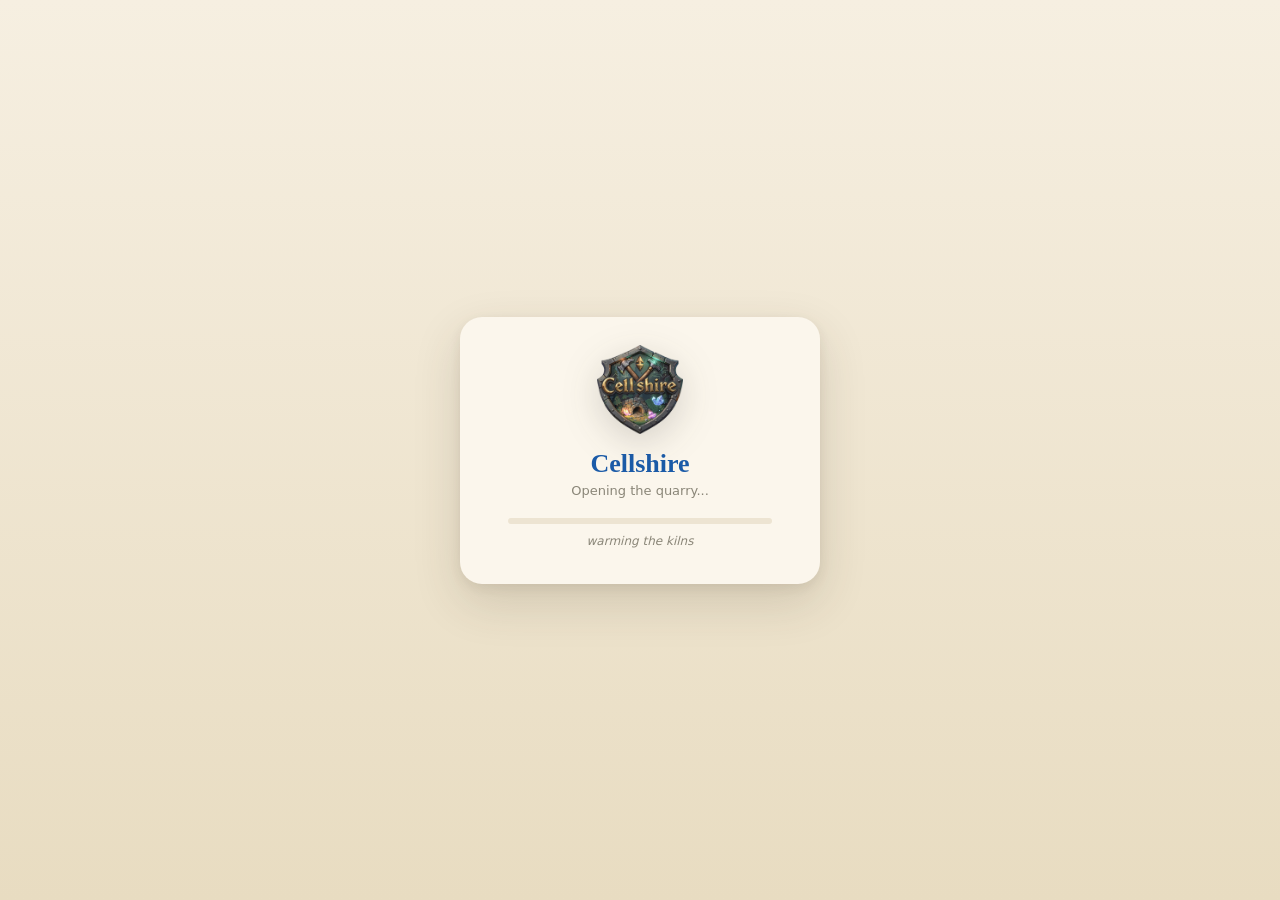
==== commit 7d304b61: "Advance Cellshire economy and map systems" ====
--- a/index.html
+++ b/index.html
@@ -7,13 +7,15 @@
     <meta name="apple-mobile-web-app-capable" content="yes" />
     <meta name="apple-mobile-web-app-status-bar-style" content="black-translucent" />
     <title>Cellshire</title>
-    <link rel="stylesheet" href="styles.css?v=brand-logo-4" />
+    <link rel="icon" type="image/png" href="assets/cellshire_logo.png?v=brand-logo-5" />
+    <link rel="apple-touch-icon" href="assets/cellshire_logo.png?v=brand-logo-5" />
+    <link rel="stylesheet" href="styles.css?v=brand-logo-5" />
 </head>
 <body>
     <div id="loading-screen">
         <div class="loading-card">
             <div class="loading-logo">
-                <img class="brand-mark" src="assets/cellshire_logo.png?v=brand-logo-4" width="86" height="86" alt="" />
+                <img class="brand-mark" src="assets/cellshire_logo.png?v=brand-logo-5" width="86" height="86" alt="" />
             </div>
             <div class="loading-title">Cellshire</div>
             <div class="loading-sub">Opening the quarry...</div>
@@ -27,7 +29,7 @@
 
         <header id="title-card">
             <div class="title-logo">
-                <img class="brand-mark" src="assets/cellshire_logo.png?v=brand-logo-4" width="52" height="52" alt="" />
+                <img class="brand-mark" src="assets/cellshire_logo.png?v=brand-logo-5" width="52" height="52" alt="" />
             </div>
             <div class="title-text">
                 <h1>Cellshire</h1>
@@ -89,6 +91,6 @@
         <div id="toast"></div>
     </div>
 
-    <script type="module" src="src/main.js"></script>
+    <script type="module" src="src/main.js?v=asset-load-4"></script>
 </body>
 </html>
--- a/styles.css
+++ b/styles.css
@@ -84,6 +84,153 @@
     touch-action: none;
 }
 
+/* ── Economy HUD ──────────────────────────────────────────────── */
+
+#economy-hud {
+    position: fixed;
+    right: 12px;
+    bottom: 12px;
+    width: min(420px, calc(100vw - 24px));
+    z-index: 19;
+    padding: 10px 12px;
+    color: var(--ink);
+    background: rgba(251, 246, 236, 0.94);
+    border: 1px solid rgba(217, 208, 189, 0.9);
+    border-radius: var(--radius-sm);
+    box-shadow: var(--shadow);
+    font: 12px/1.35 system-ui, -apple-system, 'Segoe UI', sans-serif;
+    pointer-events: auto;
+    user-select: none;
+}
+
+.economy-hud__header,
+.economy-hud__row {
+    display: flex;
+    align-items: center;
+    justify-content: space-between;
+    gap: 12px;
+}
+
+.economy-hud__header {
+    margin-bottom: 2px;
+}
+
+.economy-hud__title {
+    color: var(--cobalt);
+    font-weight: 700;
+    letter-spacing: 0;
+}
+
+.economy-hud__total {
+    color: var(--coal);
+    font-weight: 700;
+}
+
+.economy-hud__empty,
+.economy-hud__detail {
+    color: var(--muted);
+    font-size: 11px;
+}
+
+.economy-hud__snapshot {
+    margin-bottom: 8px;
+    color: var(--muted);
+    font-size: 11px;
+}
+
+.economy-hud__snapshot summary {
+    width: fit-content;
+    cursor: pointer;
+    list-style-position: outside;
+}
+
+.economy-hud__snapshot-grid {
+    display: grid;
+    grid-template-columns: auto minmax(0, 1fr);
+    gap: 2px 8px;
+    margin-top: 5px;
+    padding-top: 5px;
+    border-top: 1px solid rgba(217, 208, 189, 0.55);
+}
+
+.economy-hud__snapshot-key {
+    color: var(--ink-soft);
+}
+
+.economy-hud__snapshot-value {
+    min-width: 0;
+    color: var(--muted);
+    overflow-wrap: anywhere;
+}
+
+.economy-hud__row {
+    min-height: 28px;
+    padding: 4px 0;
+    border-top: 1px solid rgba(217, 208, 189, 0.55);
+}
+
+.economy-hud__asset,
+.economy-hud__label,
+.economy-hud__balance {
+    min-width: 0;
+}
+
+.economy-hud__asset {
+    display: grid;
+    grid-template-columns: 24px minmax(0, 1fr);
+    align-items: center;
+    gap: 8px;
+}
+
+.economy-hud__mark {
+    display: inline-grid;
+    place-items: center;
+    width: 24px;
+    height: 24px;
+    border-radius: 50%;
+    background: rgba(255, 252, 244, 0.86);
+    border: 1px solid rgba(217, 208, 189, 0.7);
+    color: var(--cobalt);
+    font-size: 8px;
+    font-weight: 800;
+    line-height: 1;
+    overflow: hidden;
+}
+
+.economy-hud__mark img {
+    display: block;
+    width: 18px;
+    height: 18px;
+    object-fit: contain;
+}
+
+.economy-hud__mark--fallback {
+    font-size: 7px;
+}
+
+.economy-hud__symbol,
+.economy-hud__amount {
+    color: var(--ink);
+    font-weight: 700;
+}
+
+.economy-hud__name,
+.economy-hud__usd {
+    color: var(--muted);
+    font-size: 11px;
+}
+
+.economy-hud__balance {
+    text-align: right;
+}
+
+.economy-hud__detail {
+    margin-top: 8px;
+    padding-top: 8px;
+    border-top: 1px solid rgba(217, 208, 189, 0.7);
+    white-space: normal;
+}
+
 /* The touch-controls cheatsheet variant is a no-op on mouse devices —
    a media query below swaps it in on coarse-pointer devices. */
 .ins-grid--touch { display: none; }
@@ -542,7 +689,7 @@
     right: calc(12px + env(safe-area-inset-right));
     z-index: 18;
     display: grid;
-    grid-template-columns: minmax(0, 1fr) auto;
+    grid-template-columns: minmax(0, 1fr) auto auto;
     align-items: center;
     gap: 1px 8px;
     width: min(280px, calc(100vw - 24px));
@@ -565,6 +712,9 @@
     font-size: 10px;
     line-height: 1.2;
     color: var(--ink-soft);
+    min-width: 0;
+    overflow: hidden;
+    text-overflow: ellipsis;
     white-space: nowrap;
 }
 .property-hud__action {
@@ -580,6 +730,26 @@
     cursor: pointer;
 }
 .property-hud__action:hover { filter: brightness(1.05); }
+.property-hud__unlock {
+    grid-row: 1 / span 2;
+    grid-column: 3;
+    border: 0;
+    border-radius: 6px;
+    background: var(--cobalt);
+    color: #fff;
+    font-weight: 800;
+    font-size: 10px;
+    padding: 7px 9px;
+    cursor: pointer;
+    white-space: nowrap;
+}
+.property-hud__unlock:hover { filter: brightness(1.05); }
+.property-hud__unlock:disabled {
+    cursor: default;
+    opacity: 0.48;
+    filter: saturate(0.5);
+}
+.property-hud__unlock[hidden] { display: none; }
 body.mode-property #property-hud {
     border-color: rgba(61, 115, 85, 0.28);
     background: rgba(244, 251, 237, 0.96);
@@ -590,6 +760,56 @@
     right: 12px !important;
     bottom: 12px !important;
     left: auto !important;
+}
+
+#ore-debug-hud {
+    position: fixed;
+    left: 16px;
+    top: calc(16px + var(--title-card-height) + 206px);
+    z-index: 9;
+    width: min(420px, calc(100vw - 32px));
+    max-height: min(42vh, 420px);
+    padding: 8px 10px;
+    overflow: auto;
+    border-radius: 6px;
+    background: rgba(0, 0, 0, 0.68);
+    color: #e8f5ff;
+    font: 11px/1.35 ui-monospace, SFMono-Regular, Menlo, Consolas, monospace;
+    text-shadow: 0 1px 2px rgba(0, 0, 0, 0.8);
+}
+
+#ore-debug-hud summary {
+    cursor: pointer;
+    font-weight: 700;
+}
+
+.ore-debug-hud__rows {
+    display: grid;
+    gap: 2px;
+    margin-top: 8px;
+}
+
+.ore-debug-hud__row {
+    display: grid;
+    grid-template-columns: minmax(120px, 1fr) 48px minmax(104px, auto) 40px;
+    gap: 8px;
+    align-items: baseline;
+    border-top: 1px solid rgba(232, 245, 255, 0.12);
+    padding-top: 2px;
+}
+
+.ore-debug-hud__name,
+.ore-debug-hud__value {
+    min-width: 0;
+    overflow: hidden;
+    text-overflow: ellipsis;
+    white-space: nowrap;
+}
+
+.ore-debug-hud__cell,
+.ore-debug-hud__capacity,
+.ore-debug-hud__empty {
+    color: rgba(232, 245, 255, 0.68);
 }
 
 #perf-hud {
@@ -909,6 +1129,11 @@
         bottom: calc(200px + 16px + env(safe-area-inset-bottom));
         max-width: calc(100vw - 16px - env(safe-area-inset-left) - env(safe-area-inset-right));
     }
+    #economy-hud {
+        right: calc(8px + env(safe-area-inset-right));
+        bottom: calc(200px + 16px + env(safe-area-inset-bottom));
+        width: min(280px, calc(100vw - 16px - env(safe-area-inset-left) - env(safe-area-inset-right)));
+    }
     .ins-summary {
         padding: 10px 14px 10px 10px;
         min-height: 44px;
@@ -941,6 +1166,7 @@
     #palette-grid { grid-template-columns: repeat(auto-fill, minmax(64px, 1fr)); }
     .swatch canvas, .swatch img { width: 38px; height: 38px; }
     #instructions { bottom: calc(184px + 14px + env(safe-area-inset-bottom)); }
+    #economy-hud { bottom: calc(184px + 14px + env(safe-area-inset-bottom)); }
 }
 
 /* ── Responsive: phone landscape ──────────────────────────────── */
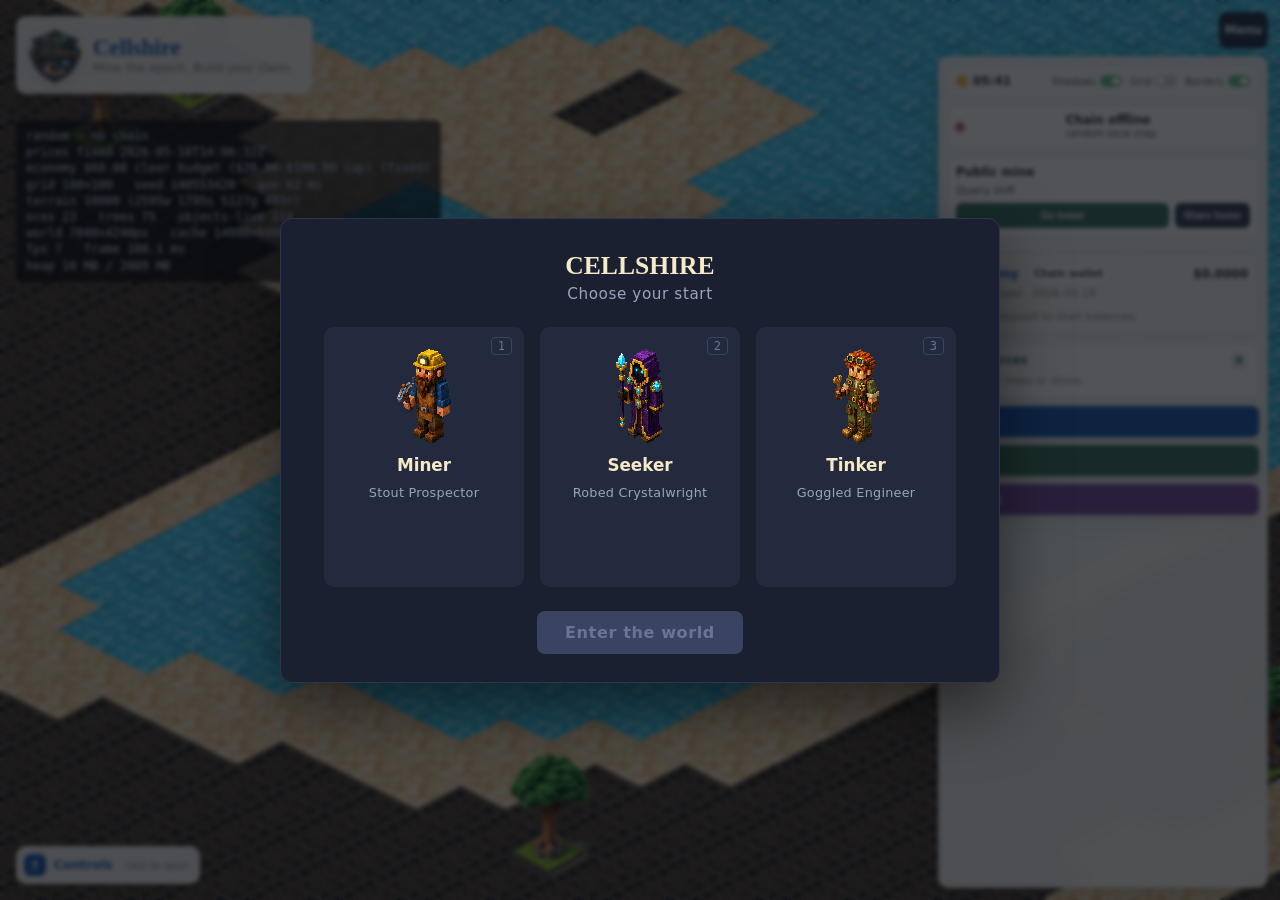
==== commit 32f38f4f: "feat: checkpoint chain economy and asset integration" ====
--- a/index.html
+++ b/index.html
@@ -44,20 +44,32 @@
             <div id="palette-grid"></div>
         </section>
 
-        <section id="hud">
-            <div class="hud-row">
-                <div class="hud-clock">
-                    <span class="sun-icon"></span>
-                    <span id="hud-time">10:42</span>
-                </div>
+        <aside id="side-menu" data-open="1">
+            <button type="button" id="side-menu-toggle" aria-controls="side-menu-body" aria-expanded="true">
+                Menu
+            </button>
+            <div id="side-menu-body">
+                <section id="hud">
+                    <div class="hud-row">
+                        <div class="hud-clock">
+                            <span class="sun-icon"></span>
+                            <span id="hud-time">10:42</span>
+                        </div>
+                    </div>
+                    <div class="hud-toggles">
+                        <label class="toggle"><span>Shadows</span><input type="checkbox" id="toggle-ao" checked /><span class="switch"></span></label>
+                        <label class="toggle"><span>Grid</span><input type="checkbox" id="toggle-grid" /><span class="switch"></span></label>
+                        <label class="toggle"><span>Borders</span><input type="checkbox" id="toggle-borders" checked /><span class="switch"></span></label>
+                    </div>
+                    <div class="hud-layers">Layers</div>
+                </section>
+                <div class="side-menu__section" data-hud-slot="status"></div>
+                <div class="side-menu__section" data-hud-slot="wallet"></div>
+                <div class="side-menu__section" data-hud-slot="economy"></div>
+                <div class="side-menu__section" data-hud-slot="resources"></div>
+                <div class="side-menu__section side-menu__section--actions" data-hud-slot="actions"></div>
             </div>
-            <div class="hud-toggles">
-                <label class="toggle"><span>Shadows</span><input type="checkbox" id="toggle-ao" checked /><span class="switch"></span></label>
-                <label class="toggle"><span>Grid</span><input type="checkbox" id="toggle-grid" /><span class="switch"></span></label>
-                <label class="toggle"><span>Borders</span><input type="checkbox" id="toggle-borders" checked /><span class="switch"></span></label>
-            </div>
-            <div class="hud-layers">Layers</div>
-        </section>
+        </aside>
 
         <details id="instructions" aria-label="Controls help">
             <summary class="ins-summary">
@@ -91,6 +103,6 @@
         <div id="toast"></div>
     </div>
 
-    <script type="module" src="src/main.js?v=asset-load-4"></script>
+    <script type="module" src="src/main.js?v=boot-stability-1"></script>
 </body>
 </html>
--- a/styles.css
+++ b/styles.css
@@ -39,7 +39,9 @@
 /* Play vs build mode. The placement toolbar + asset palette are hidden in
    the public mine and become visible in dev/property editing surfaces. */
 body.mode-play #toolbar,
-body.mode-play #palette {
+body.mode-play #palette,
+body.mode-visit #toolbar,
+body.mode-visit #palette {
     display: none !important;
 }
 
@@ -120,6 +122,28 @@
     font-weight: 700;
     letter-spacing: 0;
 }
+.economy-hud__title-wrap {
+    display: flex;
+    align-items: center;
+    gap: 8px;
+    min-width: 0;
+}
+.economy-hud__source {
+    border: 1px solid rgba(31, 42, 55, 0.14);
+    border-radius: 6px;
+    background: rgba(255, 255, 255, 0.62);
+    color: var(--ink-soft);
+    font: inherit;
+    font-size: 10px;
+    font-weight: 800;
+    padding: 3px 6px;
+    cursor: pointer;
+    white-space: nowrap;
+}
+.economy-hud__source:hover {
+    background: rgba(255, 255, 255, 0.9);
+    color: var(--ink);
+}
 
 .economy-hud__total {
     color: var(--coal);
@@ -231,6 +255,695 @@
     white-space: normal;
 }
 
+/* -- Resource inventory ----------------------------------------- */
+
+#resource-hud {
+    position: fixed;
+    left: 16px;
+    top: calc(16px + var(--title-card-height) + 112px);
+    z-index: 18;
+    width: min(190px, calc(100vw - 32px));
+    padding: 9px 10px;
+    border-radius: 8px;
+    background: rgba(255, 252, 244, 0.94);
+    border: 1px solid rgba(31, 42, 55, 0.12);
+    box-shadow: var(--shadow);
+    color: var(--ink);
+    font: 12px/1.25 system-ui, -apple-system, 'Segoe UI', sans-serif;
+    pointer-events: none;
+    user-select: none;
+    backdrop-filter: blur(8px);
+}
+
+.resource-hud__header,
+.resource-hud__row {
+    display: grid;
+    grid-template-columns: auto minmax(0, 1fr) auto;
+    align-items: center;
+    gap: 7px;
+}
+
+.resource-hud__header {
+    grid-template-columns: minmax(0, 1fr) auto;
+    margin-bottom: 5px;
+}
+
+.resource-hud__title {
+    color: var(--leaf);
+    font-weight: 800;
+    letter-spacing: 0;
+}
+
+.resource-hud__count {
+    min-width: 18px;
+    padding: 2px 5px;
+    border-radius: 999px;
+    background: rgba(61, 115, 85, 0.12);
+    color: var(--leaf);
+    font-size: 10px;
+    font-weight: 800;
+    text-align: center;
+}
+
+.resource-hud__row {
+    min-height: 24px;
+    padding: 3px 0;
+    border-top: 1px solid rgba(217, 208, 189, 0.55);
+}
+
+.resource-hud__mark {
+    width: 14px;
+    height: 14px;
+    border-radius: 3px;
+    border: 1px solid rgba(47, 43, 39, 0.16);
+    background: var(--line);
+}
+
+.resource-hud__mark--wood { background: #7b5734; }
+.resource-hud__mark--stone { background: #8c8f8e; }
+.resource-hud__mark--gold { background: var(--ore-gold); }
+.resource-hud__mark--crop { background: var(--leaf); }
+.resource-hud__mark--herb { background: #62a56c; }
+
+.resource-hud__label,
+.resource-hud__amount {
+    min-width: 0;
+    font-weight: 700;
+}
+
+.resource-hud__label {
+    overflow: hidden;
+    color: var(--ink-soft);
+    text-overflow: ellipsis;
+    white-space: nowrap;
+}
+
+.resource-hud__amount {
+    color: var(--coal);
+    text-align: right;
+}
+
+.resource-hud__empty,
+.resource-hud__detail {
+    color: var(--muted);
+    font-size: 11px;
+}
+
+.resource-hud__detail {
+    margin-top: 5px;
+    padding-top: 5px;
+    border-top: 1px solid rgba(217, 208, 189, 0.55);
+}
+
+/* -- Trader ------------------------------------------------------ */
+
+#trader-hud {
+    position: fixed;
+    right: 12px;
+    bottom: 230px;
+    z-index: 20;
+    width: min(360px, calc(100vw - 24px));
+    color: var(--ink);
+    font: 12px/1.35 system-ui, -apple-system, 'Segoe UI', sans-serif;
+}
+
+.trader-hud__toggle {
+    display: block;
+    margin-left: auto;
+    border: 0;
+    border-radius: 7px;
+    background: var(--cobalt);
+    color: #fff;
+    font-weight: 800;
+    padding: 8px 11px;
+    box-shadow: var(--shadow);
+    cursor: pointer;
+}
+
+.trader-hud__panel {
+    display: none;
+    margin-top: 8px;
+    padding: 10px 12px;
+    border: 1px solid rgba(217, 208, 189, 0.95);
+    border-radius: var(--radius-sm);
+    background: rgba(255, 252, 244, 0.97);
+    box-shadow: var(--shadow-lg);
+    backdrop-filter: blur(8px);
+}
+
+#trader-hud[data-open="1"] .trader-hud__panel {
+    display: grid;
+    gap: 8px;
+}
+
+.trader-hud__title {
+    color: var(--cobalt);
+    font-weight: 800;
+}
+
+.trader-hud__field {
+    display: grid;
+    grid-template-columns: 62px minmax(0, 1fr);
+    align-items: center;
+    gap: 8px;
+    color: var(--ink-soft);
+    font-size: 11px;
+    font-weight: 700;
+}
+
+.trader-hud__field--amount {
+    grid-template-columns: 62px minmax(0, 1fr) auto;
+}
+
+.trader-hud__field select,
+.trader-hud__field input {
+    min-width: 0;
+    width: 100%;
+    border: 1px solid rgba(217, 208, 189, 0.95);
+    border-radius: 6px;
+    background: #fffaf0;
+    color: var(--ink);
+    font: 12px/1.25 system-ui, -apple-system, 'Segoe UI', sans-serif;
+    padding: 7px 8px;
+}
+
+.trader-hud__secondary,
+.trader-hud__submit {
+    border: 0;
+    border-radius: 6px;
+    font-weight: 800;
+    cursor: pointer;
+}
+
+.trader-hud__secondary {
+    padding: 7px 9px;
+    background: var(--cobalt-light);
+    color: var(--cobalt);
+}
+
+.trader-hud__submit {
+    padding: 9px 10px;
+    background: var(--leaf);
+    color: #fff;
+}
+
+.trader-hud__submit:disabled {
+    cursor: default;
+    opacity: 0.45;
+    filter: saturate(0.5);
+}
+
+.trader-hud__quote {
+    color: var(--ink);
+    font-weight: 700;
+}
+
+.trader-hud__rate {
+    color: var(--muted);
+    font-size: 11px;
+}
+
+/* -- General Store ----------------------------------------------- */
+
+#general-store-hud {
+    position: fixed;
+    left: 12px;
+    bottom: 230px;
+    z-index: 20;
+    width: min(390px, calc(100vw - 24px));
+    color: var(--ink);
+    font: 12px/1.35 system-ui, -apple-system, 'Segoe UI', sans-serif;
+}
+
+.general-store__toggle {
+    display: block;
+    border: 0;
+    border-radius: 7px;
+    background: var(--leaf);
+    color: #fff;
+    font-weight: 800;
+    padding: 8px 11px;
+    box-shadow: var(--shadow);
+    cursor: pointer;
+}
+
+.general-store__panel {
+    display: none;
+    margin-top: 8px;
+    padding: 10px 12px;
+    border: 1px solid rgba(217, 208, 189, 0.95);
+    border-radius: var(--radius-sm);
+    background: rgba(255, 252, 244, 0.97);
+    box-shadow: var(--shadow-lg);
+    backdrop-filter: blur(8px);
+}
+
+#general-store-hud[data-open="1"] .general-store__panel {
+    display: grid;
+    gap: 8px;
+}
+
+.general-store__title {
+    color: var(--leaf);
+    font-weight: 800;
+}
+
+.general-store__balance {
+    color: var(--muted);
+    font-size: 11px;
+}
+
+.general-store__list {
+    display: grid;
+    gap: 7px;
+    max-height: min(52vh, 420px);
+    overflow-y: auto;
+    padding-right: 2px;
+}
+
+.general-store__item {
+    display: grid;
+    grid-template-columns: 48px minmax(0, 1fr) auto;
+    align-items: center;
+    gap: 9px;
+    padding: 7px;
+    border: 1px solid rgba(217, 208, 189, 0.72);
+    border-radius: 7px;
+    background: #fffaf0;
+}
+
+.general-store__item[data-rarity="uncommon"] {
+    border-color: rgba(27, 91, 168, 0.28);
+}
+
+.general-store__item[data-rarity="rare"] {
+    border-color: rgba(174, 128, 29, 0.42);
+}
+
+.general-store__thumb {
+    display: grid;
+    place-items: center;
+    width: 44px;
+    height: 44px;
+    border-radius: 6px;
+    background: rgba(238, 230, 211, 0.72);
+}
+
+.general-store__thumb canvas {
+    display: block;
+}
+
+.general-store__body {
+    min-width: 0;
+}
+
+.general-store__name {
+    color: var(--ink);
+    font-weight: 800;
+    overflow: hidden;
+    text-overflow: ellipsis;
+    white-space: nowrap;
+}
+
+.general-store__meta,
+.general-store__price {
+    color: var(--muted);
+    font-size: 11px;
+}
+
+.general-store__price {
+    color: var(--ink-soft);
+    font-weight: 700;
+}
+
+.general-store__buy {
+    border: 0;
+    border-radius: 6px;
+    background: var(--cobalt);
+    color: #fff;
+    font-weight: 800;
+    padding: 8px 10px;
+    cursor: pointer;
+}
+
+.general-store__buy:disabled {
+    cursor: default;
+    opacity: 0.45;
+    filter: saturate(0.5);
+}
+
+/* -- Player Marketplace ----------------------------------------- */
+
+#marketplace-hud {
+    position: fixed;
+    left: 12px;
+    bottom: 282px;
+    z-index: 21;
+    width: min(410px, calc(100vw - 24px));
+    color: var(--ink);
+    font: 12px/1.35 system-ui, -apple-system, 'Segoe UI', sans-serif;
+}
+
+.marketplace__toggle {
+    display: block;
+    border: 0;
+    border-radius: 7px;
+    background: #7a4f9a;
+    color: #fff;
+    font-weight: 800;
+    padding: 8px 11px;
+    box-shadow: var(--shadow);
+    cursor: pointer;
+}
+
+.marketplace__panel {
+    display: none;
+    margin-top: 8px;
+    padding: 10px 12px;
+    border: 1px solid rgba(217, 208, 189, 0.95);
+    border-radius: var(--radius-sm);
+    background: rgba(255, 252, 244, 0.97);
+    box-shadow: var(--shadow-lg);
+    backdrop-filter: blur(8px);
+}
+
+#marketplace-hud[data-open="1"] .marketplace__panel {
+    display: grid;
+    gap: 8px;
+}
+
+.marketplace__title {
+    color: #6d3f8f;
+    font-weight: 800;
+}
+
+.marketplace__status {
+    color: var(--muted);
+    font-size: 11px;
+}
+
+.marketplace__list-form {
+    display: grid;
+    grid-template-columns: minmax(0, 1fr) 84px auto;
+    align-items: center;
+    gap: 7px;
+    padding: 7px;
+    border: 1px solid rgba(217, 208, 189, 0.72);
+    border-radius: 7px;
+    background: #fffaf0;
+}
+
+.marketplace__form-label {
+    grid-column: 1 / -1;
+    color: var(--ink-soft);
+    font-size: 11px;
+    font-weight: 800;
+}
+
+.marketplace__list-form select,
+.marketplace__list-form input {
+    min-width: 0;
+    width: 100%;
+    border: 1px solid rgba(217, 208, 189, 0.95);
+    border-radius: 6px;
+    background: #fffaf0;
+    color: var(--ink);
+    font: 12px/1.25 system-ui, -apple-system, 'Segoe UI', sans-serif;
+    padding: 7px 8px;
+}
+
+.marketplace__list-button,
+.marketplace__action {
+    border: 0;
+    border-radius: 6px;
+    background: var(--cobalt);
+    color: #fff;
+    font-weight: 800;
+    padding: 8px 10px;
+    cursor: pointer;
+}
+
+.marketplace__list-button:disabled,
+.marketplace__action:disabled {
+    cursor: default;
+    opacity: 0.45;
+    filter: saturate(0.5);
+}
+
+.marketplace__list {
+    display: grid;
+    gap: 7px;
+    max-height: min(46vh, 390px);
+    overflow-y: auto;
+    padding-right: 2px;
+}
+
+.marketplace__item {
+    display: grid;
+    grid-template-columns: 48px minmax(0, 1fr) auto;
+    align-items: center;
+    gap: 9px;
+    padding: 7px;
+    border: 1px solid rgba(217, 208, 189, 0.72);
+    border-radius: 7px;
+    background: #fffaf0;
+}
+
+.marketplace__item[data-rarity="player"] {
+    border-color: rgba(61, 115, 85, 0.34);
+}
+
+.marketplace__item[data-rarity="rare"] {
+    border-color: rgba(122, 79, 154, 0.42);
+}
+
+.marketplace__thumb {
+    display: grid;
+    place-items: center;
+    width: 44px;
+    height: 44px;
+    border-radius: 6px;
+    background: rgba(238, 230, 211, 0.72);
+}
+
+.marketplace__thumb canvas {
+    display: block;
+}
+
+.marketplace__body {
+    min-width: 0;
+}
+
+.marketplace__name {
+    color: var(--ink);
+    font-weight: 800;
+    overflow: hidden;
+    text-overflow: ellipsis;
+    white-space: nowrap;
+}
+
+.marketplace__meta,
+.marketplace__price {
+    color: var(--muted);
+    font-size: 11px;
+}
+
+.marketplace__price {
+    color: var(--ink-soft);
+    font-weight: 700;
+}
+
+/* -- Township building interiors -------------------------------- */
+
+.building-window {
+    position: fixed;
+    inset: 0;
+    z-index: 960;
+    display: none;
+    align-items: center;
+    justify-content: center;
+    padding: 18px;
+    color: var(--ink);
+    font: 12px/1.35 system-ui, -apple-system, 'Segoe UI', sans-serif;
+}
+
+.building-window[data-open="1"] {
+    display: flex;
+}
+
+.building-window__scrim {
+    position: absolute;
+    inset: 0;
+    background: rgba(20, 24, 28, 0.58);
+    backdrop-filter: blur(2px);
+    -webkit-backdrop-filter: blur(2px);
+}
+
+.building-window__panel {
+    position: relative;
+    width: min(560px, calc(100vw - 28px));
+    max-height: min(680px, calc(100vh - 32px));
+    display: grid;
+    gap: 10px;
+    padding: 12px;
+    border: 1px solid rgba(47, 43, 39, 0.16);
+    border-radius: var(--radius-sm);
+    background: rgba(255, 252, 244, 0.98);
+    box-shadow: 0 24px 64px rgba(16, 22, 28, 0.38);
+}
+
+.building-window__header {
+    display: flex;
+    align-items: center;
+    justify-content: space-between;
+    gap: 12px;
+}
+
+.building-window__title {
+    color: var(--cobalt);
+    font-weight: 900;
+    font-size: 14px;
+}
+
+.building-window__close {
+    border: 0;
+    border-radius: 6px;
+    background: rgba(47, 43, 39, 0.08);
+    color: var(--ink-soft);
+    font-weight: 800;
+    padding: 7px 9px;
+    cursor: pointer;
+}
+
+.building-window__scene {
+    position: relative;
+    min-height: 250px;
+    aspect-ratio: 16 / 9;
+    overflow: hidden;
+    border: 1px solid rgba(47, 43, 39, 0.12);
+    border-radius: 7px;
+    background-color: #eadbc0;
+    background-position: center;
+    background-size: cover;
+}
+
+.building-window__shade {
+    position: absolute;
+    inset: 0;
+    background:
+        linear-gradient(180deg, rgba(13, 20, 24, 0.02) 0%, rgba(13, 20, 24, 0.18) 100%),
+        radial-gradient(circle at 50% 82%, rgba(255, 246, 220, 0.18), rgba(35, 28, 23, 0.08) 58%, rgba(35, 28, 23, 0.22));
+    pointer-events: none;
+}
+
+.building-window__npc {
+    position: absolute;
+    right: clamp(18px, 8%, 54px);
+    bottom: 6%;
+    width: clamp(70px, 17%, 116px);
+    max-height: 74%;
+    object-fit: contain;
+    filter: drop-shadow(0 10px 12px rgba(18, 20, 22, 0.32));
+    transform-origin: 50% 100%;
+}
+
+.building-window[data-scene="bank"] .building-window__npc,
+.building-window[data-scene="gallery"] .building-window__npc {
+    right: auto;
+    left: clamp(18px, 8%, 54px);
+}
+
+.building-window[data-scene="market"] .building-window__npc {
+    right: clamp(12px, 5%, 38px);
+    width: clamp(78px, 18%, 126px);
+}
+
+.building-window__actions {
+    display: flex;
+    flex-wrap: wrap;
+    gap: 8px;
+}
+
+.building-window__action {
+    border: 0;
+    border-radius: 6px;
+    background: var(--cobalt);
+    color: #fff;
+    font-weight: 900;
+    padding: 9px 11px;
+    cursor: pointer;
+}
+
+.building-window__status {
+    min-height: 16px;
+    color: var(--muted);
+    font-size: 11px;
+    font-weight: 700;
+}
+
+.building-window__treasury {
+    display: grid;
+    gap: 5px;
+    padding: 8px;
+    border: 1px solid rgba(217, 208, 189, 0.84);
+    border-radius: 7px;
+    background: #fffaf0;
+}
+
+.building-window__treasury-total {
+    color: var(--ink);
+    font-weight: 900;
+}
+
+.building-window__treasury-row {
+    color: var(--muted);
+    font-size: 11px;
+}
+
+.building-window__loans {
+    display: grid;
+    gap: 7px;
+    padding: 8px;
+    border: 1px solid rgba(217, 208, 189, 0.84);
+    border-radius: 7px;
+    background: #fffaf0;
+}
+
+.building-window__loan-title {
+    color: var(--ink);
+    font-weight: 900;
+}
+
+.building-window__loan-offer {
+    display: grid;
+    grid-template-columns: minmax(0, 1fr) auto;
+    align-items: center;
+    gap: 8px;
+}
+
+.building-window__loan-row {
+    min-width: 0;
+    color: var(--muted);
+    font-size: 11px;
+    font-weight: 700;
+}
+
+.building-window__loan-action {
+    border: 0;
+    border-radius: 6px;
+    background: var(--leaf);
+    color: #fff;
+    font-weight: 900;
+    padding: 7px 9px;
+    cursor: pointer;
+}
+
+.building-window__loan-action:disabled {
+    cursor: default;
+    opacity: 0.45;
+    filter: saturate(0.5);
+}
+
 /* The touch-controls cheatsheet variant is a no-op on mouse devices —
    a media query below swaps it in on coarse-pointer devices. */
 .ins-grid--touch { display: none; }
@@ -242,7 +955,10 @@
     inset: 0;
     display: grid;
     place-items: center;
-    background: linear-gradient(180deg, #f6efe1, #e8dcc1);
+    background:
+        linear-gradient(180deg, rgba(43, 42, 38, 0) 40%, rgba(43, 42, 38, 0.32) 100%),
+        url('assets/boot/boot_screen.png?v=boot-1') center / cover no-repeat,
+        linear-gradient(180deg, #f6efe1, #e8dcc1);
     z-index: 999;
 }
 #loading-screen.hidden { display: none; }
@@ -689,10 +1405,10 @@
     right: calc(12px + env(safe-area-inset-right));
     z-index: 18;
     display: grid;
-    grid-template-columns: minmax(0, 1fr) auto auto;
+    grid-template-columns: minmax(0, 1fr) auto auto auto auto auto;
     align-items: center;
     gap: 1px 8px;
-    width: min(280px, calc(100vw - 24px));
+    width: min(680px, calc(100vw - 24px));
     padding: 8px 10px;
     border-radius: 8px;
     background: rgba(255, 252, 244, 0.94);
@@ -743,16 +1459,154 @@
     cursor: pointer;
     white-space: nowrap;
 }
+.property-hud__share {
+    grid-row: 1 / span 2;
+    grid-column: 6;
+    border: 0;
+    border-radius: 6px;
+    background: rgba(31, 42, 55, 0.88);
+    color: #fff;
+    font-weight: 800;
+    font-size: 10px;
+    padding: 7px 9px;
+    cursor: pointer;
+    white-space: nowrap;
+}
+.property-hud__share:hover { filter: brightness(1.05); }
 .property-hud__unlock:hover { filter: brightness(1.05); }
+.property-hud__farm {
+    grid-row: 1 / span 2;
+    grid-column: 4;
+    border: 0;
+    border-radius: 6px;
+    background: rgba(123, 87, 52, 0.9);
+    color: #fff;
+    font-weight: 800;
+    font-size: 10px;
+    padding: 7px 9px;
+    cursor: pointer;
+    white-space: nowrap;
+}
+.property-hud__farm:hover { filter: brightness(1.05); }
+.property-hud__buildings {
+    grid-row: 1 / span 2;
+    grid-column: 5;
+    border: 0;
+    border-radius: 6px;
+    background: rgba(155, 113, 62, 0.95);
+    color: #fff;
+    font-weight: 800;
+    font-size: 10px;
+    padding: 7px 9px;
+    cursor: pointer;
+    white-space: nowrap;
+}
+.property-hud__buildings:hover { filter: brightness(1.05); }
 .property-hud__unlock:disabled {
     cursor: default;
     opacity: 0.48;
     filter: saturate(0.5);
 }
+.property-hud__farm:disabled {
+    cursor: default;
+    opacity: 0.48;
+    filter: saturate(0.5);
+}
 .property-hud__unlock[hidden] { display: none; }
+.property-hud__farm[hidden] { display: none; }
+.property-hud__buildings[hidden] { display: none; }
+.property-hud__building-panel {
+    grid-column: 1 / -1;
+    display: grid;
+    gap: 6px;
+    margin-top: 8px;
+    padding-top: 8px;
+    border-top: 1px solid rgba(31, 42, 55, 0.12);
+}
+.property-hud__building-panel[hidden] { display: none; }
+.property-hud__building-title {
+    font-size: 10px;
+    font-weight: 900;
+    text-transform: uppercase;
+    color: var(--ink-soft);
+}
+.property-hud__building-row {
+    display: grid;
+    grid-template-columns: minmax(0, 1fr) auto;
+    gap: 8px;
+    align-items: center;
+}
+.property-hud__craft-row {
+    display: grid;
+    grid-template-columns: minmax(0, 1fr) auto;
+    gap: 8px;
+    align-items: center;
+    padding-left: 10px;
+    border-left: 2px solid rgba(155, 113, 62, 0.24);
+}
+.property-hud__tool-row {
+    grid-template-columns: 36px minmax(0, 1fr) auto;
+}
+.property-hud__tool-icon {
+    display: block;
+    width: 34px;
+    height: 34px;
+    object-fit: contain;
+    border-radius: 6px;
+    background: rgba(255, 252, 244, 0.72);
+    border: 1px solid rgba(155, 113, 62, 0.18);
+}
+.property-hud__building-name {
+    font-size: 11px;
+    font-weight: 850;
+    line-height: 1.2;
+}
+.property-hud__building-cost {
+    font-size: 10px;
+    line-height: 1.25;
+    color: var(--ink-soft);
+}
+.property-hud__building-action {
+    min-width: 86px;
+    border: 0;
+    border-radius: 6px;
+    background: var(--cobalt);
+    color: #fff;
+    font-weight: 850;
+    font-size: 10px;
+    padding: 7px 8px;
+    cursor: pointer;
+    white-space: nowrap;
+}
+.property-hud__building-action:disabled {
+    cursor: default;
+    opacity: 0.48;
+    filter: saturate(0.5);
+}
+.property-hud__craft-action {
+    min-width: 74px;
+    border: 0;
+    border-radius: 6px;
+    background: rgba(123, 87, 52, 0.92);
+    color: #fff;
+    font-weight: 850;
+    font-size: 10px;
+    padding: 7px 8px;
+    cursor: pointer;
+    white-space: nowrap;
+}
+.property-hud__craft-action:disabled {
+    cursor: default;
+    opacity: 0.48;
+    filter: saturate(0.5);
+}
 body.mode-property #property-hud {
     border-color: rgba(61, 115, 85, 0.28);
     background: rgba(244, 251, 237, 0.96);
+}
+body.mode-visit #property-hud {
+    border-color: rgba(34, 86, 151, 0.24);
+    background: rgba(239, 247, 255, 0.96);
 }
 
 #inventory-hud {
@@ -827,10 +1681,10 @@
     right: calc(12px + env(safe-area-inset-right));
     z-index: 18;
     display: grid;
-    grid-template-columns: auto auto auto;
+    grid-template-columns: auto minmax(0, 1fr) auto auto;
     align-items: center;
     gap: 2px 8px;
-    max-width: min(300px, calc(100vw - 24px));
+    width: min(380px, calc(100vw - 24px));
     padding: 8px 10px;
     border-radius: 8px;
     background: rgba(255, 252, 244, 0.94);
@@ -862,22 +1716,50 @@
     box-shadow: 0 0 0 3px rgba(201, 80, 80, 0.18);
 }
 .wallet-hud__label {
+    grid-column: 2;
     font-size: 12px;
     line-height: 1.1;
     font-weight: 800;
     letter-spacing: 0;
+    min-width: 0;
+    overflow: hidden;
+    text-overflow: ellipsis;
+    white-space: nowrap;
 }
 .wallet-hud__detail {
+    grid-column: 2;
     font-size: 10px;
     line-height: 1.2;
     color: var(--ink-soft);
+    min-width: 0;
+    overflow: hidden;
+    text-overflow: ellipsis;
+    white-space: nowrap;
 }
 .wallet-hud__action {
+    grid-row: 1 / span 2;
+    grid-column: 4;
+    border: 0;
+    border-radius: 6px;
+    background: var(--cobalt);
+    color: #fff;
+    font-weight: 800;
+    font-size: 10px;
+    padding: 7px 9px;
+    cursor: pointer;
+    white-space: nowrap;
+}
+.wallet-hud__action:disabled {
+    opacity: 0.62;
+    cursor: wait;
+}
+.wallet-hud__action:not(:disabled):hover { filter: brightness(1.05); }
+.wallet-hud__property {
     grid-row: 1 / span 2;
     grid-column: 3;
     border: 0;
     border-radius: 6px;
-    background: var(--cobalt);
+    background: rgba(31, 42, 55, 0.88);
     color: #fff;
     font-weight: 800;
     font-size: 10px;
@@ -885,11 +1767,12 @@
     cursor: pointer;
     white-space: nowrap;
 }
-.wallet-hud__action:disabled {
+.wallet-hud__property[hidden] { display: none; }
+.wallet-hud__property:disabled {
     opacity: 0.62;
     cursor: wait;
 }
-.wallet-hud__action:not(:disabled):hover { filter: brightness(1.05); }
+.wallet-hud__property:not(:disabled):hover { filter: brightness(1.05); }
 
 /* ── Instructions panel ────────────────────────────────────────── */
 
@@ -1134,6 +2017,25 @@
         bottom: calc(200px + 16px + env(safe-area-inset-bottom));
         width: min(280px, calc(100vw - 16px - env(safe-area-inset-left) - env(safe-area-inset-right)));
     }
+    #resource-hud {
+        left: calc(8px + env(safe-area-inset-left));
+        top: calc(108px + env(safe-area-inset-top));
+        width: min(180px, calc(100vw - 16px - env(safe-area-inset-left) - env(safe-area-inset-right)));
+    }
+    #general-store-hud,
+    #marketplace-hud,
+    #trader-hud {
+        bottom: calc(200px + 16px + env(safe-area-inset-bottom));
+        width: min(280px, calc(100vw - 16px - env(safe-area-inset-left) - env(safe-area-inset-right)));
+    }
+    #general-store-hud { left: calc(8px + env(safe-area-inset-left)); }
+    #marketplace-hud { left: calc(82px + env(safe-area-inset-left)); }
+    #trader-hud { right: calc(8px + env(safe-area-inset-right)); }
+    .general-store__list { max-height: 38vh; }
+    .marketplace__list { max-height: 34vh; }
+    .marketplace__list-form {
+        grid-template-columns: minmax(0, 1fr) 72px auto;
+    }
     .ins-summary {
         padding: 10px 14px 10px 10px;
         min-height: 44px;
@@ -1167,6 +2069,10 @@
     .swatch canvas, .swatch img { width: 38px; height: 38px; }
     #instructions { bottom: calc(184px + 14px + env(safe-area-inset-bottom)); }
     #economy-hud { bottom: calc(184px + 14px + env(safe-area-inset-bottom)); }
+    #resource-hud { top: calc(96px + env(safe-area-inset-top)); }
+    #general-store-hud,
+    #marketplace-hud,
+    #trader-hud { bottom: calc(184px + 14px + env(safe-area-inset-bottom)); }
 }
 
 /* ── Responsive: phone landscape ──────────────────────────────── */
@@ -1204,6 +2110,260 @@
     #instructions {
         bottom: calc(8px + env(safe-area-inset-bottom));
         left: calc(8px + env(safe-area-inset-left));
+    }
+}
+
+/* ── Unified HUD Menu ─────────────────────────────────────────────
+   Later gameplay slices added enough panels that the old scattered HUD
+   started competing with the canvas. These overrides keep the existing HUD
+   modules intact but mount them inside one collapsible right rail. */
+
+#side-menu {
+    position: fixed;
+    top: calc(12px + env(safe-area-inset-top));
+    right: calc(12px + env(safe-area-inset-right));
+    bottom: calc(12px + env(safe-area-inset-bottom));
+    z-index: 35;
+    width: min(330px, calc(100vw - 24px - env(safe-area-inset-left) - env(safe-area-inset-right)));
+    display: grid;
+    grid-template-rows: auto minmax(0, 1fr);
+    gap: 8px;
+    pointer-events: none;
+    transition: transform 0.18s ease;
+}
+
+#side-menu[data-open="0"] {
+    bottom: auto;
+    width: 46px;
+    transform: none;
+}
+
+#side-menu[data-open="0"] #side-menu-toggle {
+    justify-self: start;
+}
+
+#side-menu-toggle {
+    justify-self: end;
+    min-width: 46px;
+    min-height: 36px;
+    border: 0;
+    border-radius: 8px;
+    background: rgba(31, 42, 55, 0.92);
+    color: #fff;
+    box-shadow: var(--shadow);
+    font: 800 12px/1 system-ui, -apple-system, 'Segoe UI', sans-serif;
+    cursor: pointer;
+    pointer-events: auto;
+}
+
+#side-menu-body {
+    min-height: 0;
+    overflow-y: auto;
+    display: grid;
+    align-content: start;
+    gap: 8px;
+    padding: 8px;
+    border: 1px solid rgba(47, 43, 39, 0.12);
+    border-radius: var(--radius-sm);
+    background: rgba(251, 246, 236, 0.94);
+    box-shadow: var(--shadow-lg);
+    backdrop-filter: blur(10px);
+    pointer-events: auto;
+    scrollbar-width: thin;
+}
+
+#side-menu[data-open="0"] #side-menu-body {
+    display: none;
+    visibility: hidden;
+}
+
+.side-menu__section {
+    display: grid;
+    gap: 8px;
+    min-width: 0;
+}
+
+#side-menu #hud,
+#side-menu #epoch-hud,
+#side-menu #property-hud,
+#side-menu #wallet-hud,
+#side-menu #economy-hud,
+#side-menu #resource-hud,
+#side-menu #trader-hud,
+#side-menu #general-store-hud,
+#side-menu #marketplace-hud {
+    position: static;
+    inset: auto;
+    transform: none;
+    width: 100%;
+    max-width: none;
+    z-index: auto;
+    margin: 0;
+    pointer-events: auto;
+}
+
+#side-menu #hud,
+#side-menu #epoch-hud,
+#side-menu #property-hud,
+#side-menu #wallet-hud,
+#side-menu #economy-hud,
+#side-menu #resource-hud {
+    box-shadow: none;
+    border-radius: 8px;
+}
+
+#side-menu #hud {
+    display: grid;
+    grid-template-columns: auto minmax(0, 1fr);
+    gap: 6px 8px;
+    padding: 8px;
+    background: rgba(255, 252, 244, 0.72);
+}
+
+#side-menu .hud-toggles {
+    justify-content: end;
+}
+
+#side-menu #epoch-hud {
+    max-width: none;
+    padding: 8px;
+}
+
+#side-menu #property-hud {
+    grid-template-columns: minmax(0, 1fr) auto;
+    gap: 6px;
+    padding: 8px;
+}
+
+#side-menu .property-hud__detail,
+#side-menu .property-hud__building-panel {
+    grid-column: 1 / -1;
+}
+
+#side-menu .property-hud__action,
+#side-menu .property-hud__unlock,
+#side-menu .property-hud__farm,
+#side-menu .property-hud__buildings,
+#side-menu .property-hud__share {
+    grid-row: auto;
+    grid-column: auto;
+    min-width: 0;
+}
+
+#side-menu .property-hud__unlock,
+#side-menu .property-hud__farm,
+#side-menu .property-hud__buildings,
+#side-menu .property-hud__share {
+    grid-column: span 1;
+}
+
+#side-menu .property-hud__building-row,
+#side-menu .property-hud__craft-row {
+    grid-template-columns: minmax(0, 1fr);
+}
+
+#side-menu .property-hud__building-action,
+#side-menu .property-hud__craft-action {
+    width: 100%;
+}
+
+#side-menu #wallet-hud {
+    grid-template-columns: auto minmax(0, 1fr);
+    gap: 5px 8px;
+    padding: 8px;
+}
+
+#side-menu .wallet-hud__label,
+#side-menu .wallet-hud__detail {
+    grid-column: 2;
+}
+
+#side-menu .wallet-hud__property,
+#side-menu .wallet-hud__action {
+    grid-row: auto;
+    grid-column: auto;
+}
+
+#side-menu .wallet-hud__property {
+    grid-column: 1 / span 2;
+}
+
+#side-menu .wallet-hud__action {
+    grid-column: 1 / span 2;
+}
+
+#side-menu #economy-hud,
+#side-menu #resource-hud {
+    padding: 9px 10px;
+}
+
+#side-menu #resource-hud {
+    pointer-events: auto;
+}
+
+#side-menu .side-menu__section--actions {
+    grid-template-columns: 1fr;
+}
+
+#side-menu .trader-hud__toggle,
+#side-menu .general-store__toggle,
+#side-menu .marketplace__toggle {
+    width: 100%;
+    margin: 0;
+    text-align: left;
+}
+
+#side-menu .trader-hud__panel,
+#side-menu .general-store__panel,
+#side-menu .marketplace__panel {
+    margin-top: 6px;
+    box-shadow: none;
+}
+
+#side-menu .general-store__list,
+#side-menu .marketplace__list {
+    max-height: 320px;
+}
+
+@media (min-width: 901px) {
+    body.mode-build #toolbar,
+    body.mode-property #toolbar {
+        top: auto;
+        left: var(--edge-gap);
+        right: calc(360px + env(safe-area-inset-right));
+        bottom: calc(202px + env(safe-area-inset-bottom));
+        flex-direction: row;
+        align-items: center;
+        overflow-x: auto;
+    }
+
+    body.mode-build #palette,
+    body.mode-property #palette {
+        top: auto;
+        left: var(--edge-gap);
+        right: calc(360px + env(safe-area-inset-right));
+        bottom: var(--edge-gap);
+        width: auto;
+        height: 176px;
+        min-height: 0;
+    }
+
+    body.mode-build #palette-grid,
+    body.mode-property #palette-grid {
+        grid-template-columns: repeat(auto-fill, minmax(72px, 1fr));
+    }
+}
+
+@media (max-width: 900px) {
+    #side-menu {
+        width: min(310px, calc(100vw - 16px - env(safe-area-inset-left) - env(safe-area-inset-right)));
+        top: calc(8px + env(safe-area-inset-top));
+        right: calc(8px + env(safe-area-inset-right));
+        bottom: calc(8px + env(safe-area-inset-bottom));
+    }
+
+    #side-menu #hud {
+        display: grid;
     }
 }
 
